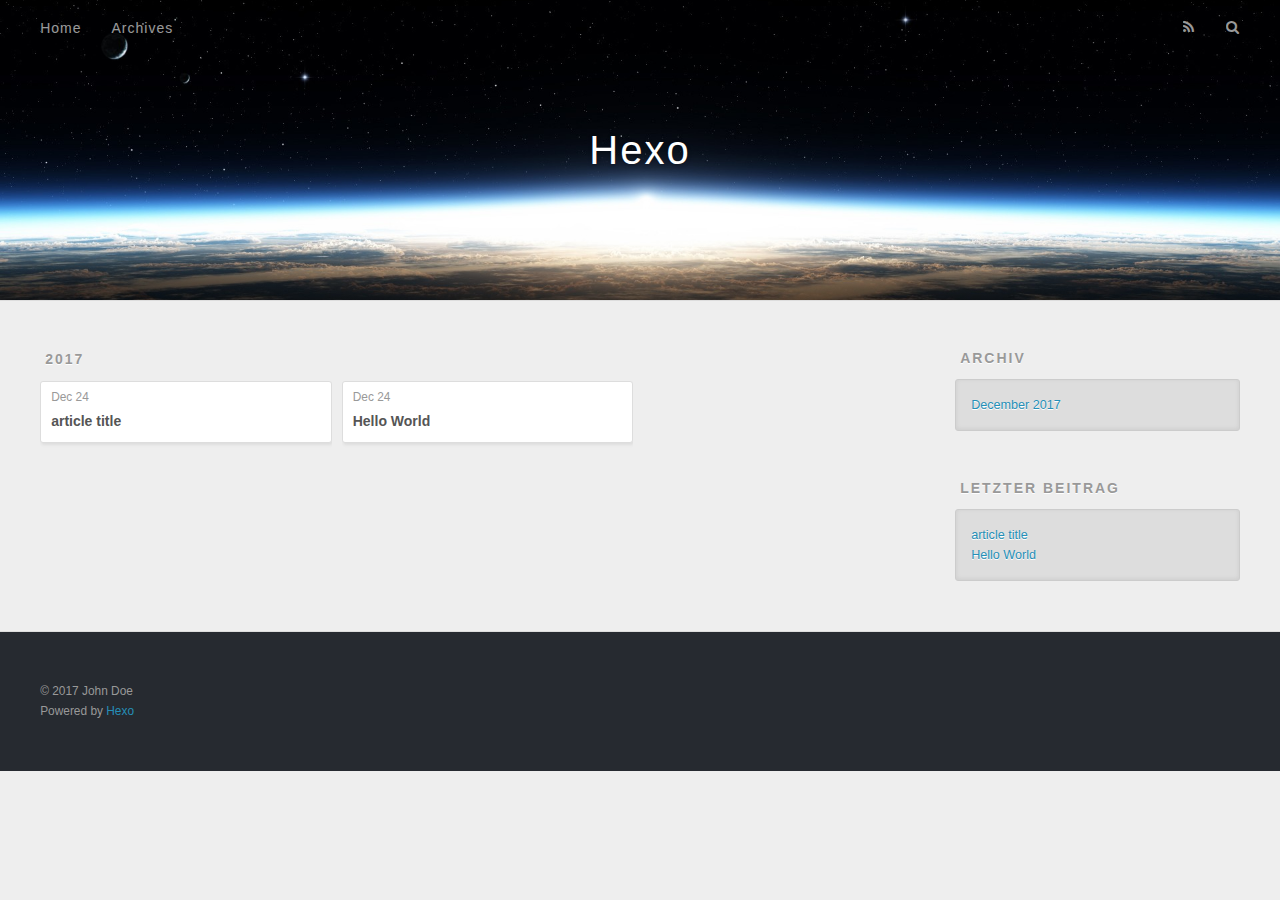
==== archives/index.html @ ace6b16b "Site updated: 2017-12-24 20:33:58" ====
<!DOCTYPE html>
<html>
<head>
  <meta charset="utf-8">
  

  
  <title>Archiv | Hexo</title>
  <meta name="viewport" content="width=device-width, initial-scale=1, maximum-scale=1">
  <meta property="og:type" content="website">
<meta property="og:title" content="Hexo">
<meta property="og:url" content="http://yoursite.com/archives/index.html">
<meta property="og:site_name" content="Hexo">
<meta name="twitter:card" content="summary">
<meta name="twitter:title" content="Hexo">
  
    <link rel="alternate" href="/atom.xml" title="Hexo" type="application/atom+xml">
  
  
    <link rel="icon" href="/favicon.png">
  
  
    <link href="//fonts.googleapis.com/css?family=Source+Code+Pro" rel="stylesheet" type="text/css">
  
  <link rel="stylesheet" href="/css/style.css">
</head>

<body>
  <div id="container">
    <div id="wrap">
      <header id="header">
  <div id="banner"></div>
  <div id="header-outer" class="outer">
    <div id="header-title" class="inner">
      <h1 id="logo-wrap">
        <a href="/" id="logo">Hexo</a>
      </h1>
      
    </div>
    <div id="header-inner" class="inner">
      <nav id="main-nav">
        <a id="main-nav-toggle" class="nav-icon"></a>
        
          <a class="main-nav-link" href="/">Home</a>
        
          <a class="main-nav-link" href="/archives">Archives</a>
        
      </nav>
      <nav id="sub-nav">
        
          <a id="nav-rss-link" class="nav-icon" href="/atom.xml" title="RSS Feed"></a>
        
        <a id="nav-search-btn" class="nav-icon" title="Suche"></a>
      </nav>
      <div id="search-form-wrap">
        <form action="//google.com/search" method="get" accept-charset="UTF-8" class="search-form"><input type="search" name="q" class="search-form-input" placeholder="Search"><button type="submit" class="search-form-submit">&#xF002;</button><input type="hidden" name="sitesearch" value="http://yoursite.com"></form>
      </div>
    </div>
  </div>
</header>
      <div class="outer">
        <section id="main">
  
  
    
    
      
      
      <section class="archives-wrap">
        <div class="archive-year-wrap">
          <a href="/archives/2017" class="archive-year">2017</a>
        </div>
        <div class="archives">
    
    <article class="archive-article archive-type-post">
  <div class="archive-article-inner">
    <header class="archive-article-header">
      <a href="/2017/12/24/article-title/" class="archive-article-date">
  <time datetime="2017-12-24T12:26:38.000Z" itemprop="datePublished">Dec 24</time>
</a>
      
  
    <h1 itemprop="name">
      <a class="archive-article-title" href="/2017/12/24/article-title/">article title</a>
    </h1>
  

    </header>
  </div>
</article>
  
    
    
    <article class="archive-article archive-type-post">
  <div class="archive-article-inner">
    <header class="archive-article-header">
      <a href="/2017/12/24/hello-world/" class="archive-article-date">
  <time datetime="2017-12-24T09:17:23.925Z" itemprop="datePublished">Dec 24</time>
</a>
      
  
    <h1 itemprop="name">
      <a class="archive-article-title" href="/2017/12/24/hello-world/">Hello World</a>
    </h1>
  

    </header>
  </div>
</article>
  
  
    </div></section>
  


</section>
        
          <aside id="sidebar">
  
    

  
    

  
    
  
    
  <div class="widget-wrap">
    <h3 class="widget-title">Archiv</h3>
    <div class="widget">
      <ul class="archive-list"><li class="archive-list-item"><a class="archive-list-link" href="/archives/2017/12/">December 2017</a></li></ul>
    </div>
  </div>


  
    
  <div class="widget-wrap">
    <h3 class="widget-title">letzter Beitrag</h3>
    <div class="widget">
      <ul>
        
          <li>
            <a href="/2017/12/24/article-title/">article title</a>
          </li>
        
          <li>
            <a href="/2017/12/24/hello-world/">Hello World</a>
          </li>
        
      </ul>
    </div>
  </div>

  
</aside>
        
      </div>
      <footer id="footer">
  
  <div class="outer">
    <div id="footer-info" class="inner">
      &copy; 2017 John Doe<br>
      Powered by <a href="http://hexo.io/" target="_blank">Hexo</a>
    </div>
  </div>
</footer>
    </div>
    <nav id="mobile-nav">
  
    <a href="/" class="mobile-nav-link">Home</a>
  
    <a href="/archives" class="mobile-nav-link">Archives</a>
  
</nav>
    

<script src="//ajax.googleapis.com/ajax/libs/jquery/2.0.3/jquery.min.js"></script>


  <link rel="stylesheet" href="/fancybox/jquery.fancybox.css">
  <script src="/fancybox/jquery.fancybox.pack.js"></script>


<script src="/js/script.js"></script>



  </div>
</body>
</html>
---- css/style.css ----
body {
  width: 100%;
}
body:before,
body:after {
  content: "";
  display: table;
}
body:after {
  clear: both;
}
html,
body,
div,
span,
applet,
object,
iframe,
h1,
h2,
h3,
h4,
h5,
h6,
p,
blockquote,
pre,
a,
abbr,
acronym,
address,
big,
cite,
code,
del,
dfn,
em,
img,
ins,
kbd,
q,
s,
samp,
small,
strike,
strong,
sub,
sup,
tt,
var,
dl,
dt,
dd,
ol,
ul,
li,
fieldset,
form,
label,
legend,
table,
caption,
tbody,
tfoot,
thead,
tr,
th,
td {
  margin: 0;
  padding: 0;
  border: 0;
  outline: 0;
  font-weight: inherit;
  font-style: inherit;
  font-family: inherit;
  font-size: 100%;
  vertical-align: baseline;
}
body {
  line-height: 1;
  color: #000;
  background: #fff;
}
ol,
ul {
  list-style: none;
}
table {
  border-collapse: separate;
  border-spacing: 0;
  vertical-align: middle;
}
caption,
th,
td {
  text-align: left;
  font-weight: normal;
  vertical-align: middle;
}
a img {
  border: none;
}
input,
button {
  margin: 0;
  padding: 0;
}
input::-moz-focus-inner,
button::-moz-focus-inner {
  border: 0;
  padding: 0;
}
@font-face {
  font-family: FontAwesome;
  font-style: normal;
  font-weight: normal;
  src: url("fonts/fontawesome-webfont.eot?v=#4.0.3");
  src: url("fonts/fontawesome-webfont.eot?#iefix&v=#4.0.3") format("embedded-opentype"), url("fonts/fontawesome-webfont.woff?v=#4.0.3") format("woff"), url("fonts/fontawesome-webfont.ttf?v=#4.0.3") format("truetype"), url("fonts/fontawesome-webfont.svg#fontawesomeregular?v=#4.0.3") format("svg");
}
html,
body,
#container {
  height: 100%;
}
body {
  background: #eee;
  font: 14px -apple-system, BlinkMacSystemFont, "Segoe UI", "Roboto", "Oxygen", "Ubuntu", "Cantarell", "Fira Sans", "Droid Sans", "Helvetica Neue", sans-serif;
  -webkit-text-size-adjust: 100%;
}
.outer {
  max-width: 1220px;
  margin: 0 auto;
  padding: 0 20px;
}
.outer:before,
.outer:after {
  content: "";
  display: table;
}
.outer:after {
  clear: both;
}
.inner {
  display: inline;
  float: left;
  width: 98.33333333333333%;
  margin: 0 0.833333333333333%;
}
.left,
.alignleft {
  float: left;
}
.right,
.alignright {
  float: right;
}
.clear {
  clear: both;
}
#container {
  position: relative;
}
.mobile-nav-on {
  overflow: hidden;
}
#wrap {
  height: 100%;
  width: 100%;
  position: absolute;
  top: 0;
  left: 0;
  -webkit-transition: 0.2s ease-out;
  -moz-transition: 0.2s ease-out;
  -ms-transition: 0.2s ease-out;
  transition: 0.2s ease-out;
  z-index: 1;
  background: #eee;
}
.mobile-nav-on #wrap {
  left: 280px;
}
@media screen and (min-width: 768px) {
  #main {
    display: inline;
    float: left;
    width: 73.33333333333333%;
    margin: 0 0.833333333333333%;
  }
}
.article-date,
.article-category-link,
.archive-year,
.widget-title {
  text-decoration: none;
  text-transform: uppercase;
  letter-spacing: 2px;
  color: #999;
  margin-bottom: 1em;
  margin-left: 5px;
  line-height: 1em;
  text-shadow: 0 1px #fff;
  font-weight: bold;
}
.article-inner,
.archive-article-inner {
  background: #fff;
  -webkit-box-shadow: 1px 2px 3px #ddd;
  box-shadow: 1px 2px 3px #ddd;
  border: 1px solid #ddd;
  border-radius: 3px;
}
.article-entry h1,
.widget h1 {
  font-size: 2em;
}
.article-entry h2,
.widget h2 {
  font-size: 1.5em;
}
.article-entry h3,
.widget h3 {
  font-size: 1.3em;
}
.article-entry h4,
.widget h4 {
  font-size: 1.2em;
}
.article-entry h5,
.widget h5 {
  font-size: 1em;
}
.article-entry h6,
.widget h6 {
  font-size: 1em;
  color: #999;
}
.article-entry hr,
.widget hr {
  border: 1px dashed #ddd;
}
.article-entry strong,
.widget strong {
  font-weight: bold;
}
.article-entry em,
.widget em,
.article-entry cite,
.widget cite {
  font-style: italic;
}
.article-entry sup,
.widget sup,
.article-entry sub,
.widget sub {
  font-size: 0.75em;
  line-height: 0;
  position: relative;
  vertical-align: baseline;
}
.article-entry sup,
.widget sup {
  top: -0.5em;
}
.article-entry sub,
.widget sub {
  bottom: -0.2em;
}
.article-entry small,
.widget small {
  font-size: 0.85em;
}
.article-entry acronym,
.widget acronym,
.article-entry abbr,
.widget abbr {
  border-bottom: 1px dotted;
}
.article-entry ul,
.widget ul,
.article-entry ol,
.widget ol,
.article-entry dl,
.widget dl {
  margin: 0 20px;
  line-height: 1.6em;
}
.article-entry ul ul,
.widget ul ul,
.article-entry ol ul,
.widget ol ul,
.article-entry ul ol,
.widget ul ol,
.article-entry ol ol,
.widget ol ol {
  margin-top: 0;
  margin-bottom: 0;
}
.article-entry ul,
.widget ul {
  list-style: disc;
}
.article-entry ol,
.widget ol {
  list-style: decimal;
}
.article-entry dt,
.widget dt {
  font-weight: bold;
}
#header {
  height: 300px;
  position: relative;
  border-bottom: 1px solid #ddd;
}
#header:before,
#header:after {
  content: "";
  position: absolute;
  left: 0;
  right: 0;
  height: 40px;
}
#header:before {
  top: 0;
  background: -webkit-linear-gradient(rgba(0,0,0,0.2), transparent);
  background: -moz-linear-gradient(rgba(0,0,0,0.2), transparent);
  background: -ms-linear-gradient(rgba(0,0,0,0.2), transparent);
  background: linear-gradient(rgba(0,0,0,0.2), transparent);
}
#header:after {
  bottom: 0;
  background: -webkit-linear-gradient(transparent, rgba(0,0,0,0.2));
  background: -moz-linear-gradient(transparent, rgba(0,0,0,0.2));
  background: -ms-linear-gradient(transparent, rgba(0,0,0,0.2));
  background: linear-gradient(transparent, rgba(0,0,0,0.2));
}
#header-outer {
  height: 100%;
  position: relative;
}
#header-inner {
  position: relative;
  overflow: hidden;
}
#banner {
  position: absolute;
  top: 0;
  left: 0;
  width: 100%;
  height: 100%;
  background: url("images/banner.jpg") center #000;
  -webkit-background-size: cover;
  -moz-background-size: cover;
  background-size: cover;
  z-index: -1;
}
#header-title {
  text-align: center;
  height: 40px;
  position: absolute;
  top: 50%;
  left: 0;
  margin-top: -20px;
}
#logo,
#subtitle {
  text-decoration: none;
  color: #fff;
  font-weight: 300;
  text-shadow: 0 1px 4px rgba(0,0,0,0.3);
}
#logo {
  font-size: 40px;
  line-height: 40px;
  letter-spacing: 2px;
}
#subtitle {
  font-size: 16px;
  line-height: 16px;
  letter-spacing: 1px;
}
#subtitle-wrap {
  margin-top: 16px;
}
#main-nav {
  float: left;
  margin-left: -15px;
}
.nav-icon,
.main-nav-link {
  float: left;
  color: #fff;
  opacity: 0.6;
  text-decoration: none;
  text-shadow: 0 1px rgba(0,0,0,0.2);
  -webkit-transition: opacity 0.2s;
  -moz-transition: opacity 0.2s;
  -ms-transition: opacity 0.2s;
  transition: opacity 0.2s;
  display: block;
  padding: 20px 15px;
}
.nav-icon:hover,
.main-nav-link:hover {
  opacity: 1;
}
.nav-icon {
  font-family: FontAwesome;
  text-align: center;
  font-size: 14px;
  width: 14px;
  height: 14px;
  padding: 20px 15px;
  position: relative;
  cursor: pointer;
}
.main-nav-link {
  font-weight: 300;
  letter-spacing: 1px;
}
@media screen and (max-width: 479px) {
  .main-nav-link {
    display: none;
  }
}
#main-nav-toggle {
  display: none;
}
#main-nav-toggle:before {
  content: "\f0c9";
}
@media screen and (max-width: 479px) {
  #main-nav-toggle {
    display: block;
  }
}
#sub-nav {
  float: right;
  margin-right: -15px;
}
#nav-rss-link:before {
  content: "\f09e";
}
#nav-search-btn:before {
  content: "\f002";
}
#search-form-wrap {
  position: absolute;
  top: 15px;
  width: 150px;
  height: 30px;
  right: -150px;
  opacity: 0;
  -webkit-transition: 0.2s ease-out;
  -moz-transition: 0.2s ease-out;
  -ms-transition: 0.2s ease-out;
  transition: 0.2s ease-out;
}
#search-form-wrap.on {
  opacity: 1;
  right: 0;
}
@media screen and (max-width: 479px) {
  #search-form-wrap {
    width: 100%;
    right: -100%;
  }
}
.search-form {
  position: absolute;
  top: 0;
  left: 0;
  right: 0;
  background: #fff;
  padding: 5px 15px;
  border-radius: 15px;
  -webkit-box-shadow: 0 0 10px rgba(0,0,0,0.3);
  box-shadow: 0 0 10px rgba(0,0,0,0.3);
}
.search-form-input {
  border: none;
  background: none;
  color: #555;
  width: 100%;
  font: 13px -apple-system, BlinkMacSystemFont, "Segoe UI", "Roboto", "Oxygen", "Ubuntu", "Cantarell", "Fira Sans", "Droid Sans", "Helvetica Neue", sans-serif;
  outline: none;
}
.search-form-input::-webkit-search-results-decoration,
.search-form-input::-webkit-search-cancel-button {
  -webkit-appearance: none;
}
.search-form-submit {
  position: absolute;
  top: 50%;
  right: 10px;
  margin-top: -7px;
  font: 13px FontAwesome;
  border: none;
  background: none;
  color: #bbb;
  cursor: pointer;
}
.search-form-submit:hover,
.search-form-submit:focus {
  color: #777;
}
.article {
  margin: 50px 0;
}
.article-inner {
  overflow: hidden;
}
.article-meta:before,
.article-meta:after {
  content: "";
  display: table;
}
.article-meta:after {
  clear: both;
}
.article-date {
  float: left;
}
.article-category {
  float: left;
  line-height: 1em;
  color: #ccc;
  text-shadow: 0 1px #fff;
  margin-left: 8px;
}
.article-category:before {
  content: "\2022";
}
.article-category-link {
  margin: 0 12px 1em;
}
.article-header {
  padding: 20px 20px 0;
}
.article-title {
  text-decoration: none;
  font-size: 2em;
  font-weight: bold;
  color: #555;
  line-height: 1.1em;
  -webkit-transition: color 0.2s;
  -moz-transition: color 0.2s;
  -ms-transition: color 0.2s;
  transition: color 0.2s;
}
a.article-title:hover {
  color: #258fb8;
}
.article-entry {
  color: #555;
  padding: 0 20px;
}
.article-entry:before,
.article-entry:after {
  content: "";
  display: table;
}
.article-entry:after {
  clear: both;
}
.article-entry p,
.article-entry table {
  line-height: 1.6em;
  margin: 1.6em 0;
}
.article-entry h1,
.article-entry h2,
.article-entry h3,
.article-entry h4,
.article-entry h5,
.article-entry h6 {
  font-weight: bold;
}
.article-entry h1,
.article-entry h2,
.article-entry h3,
.article-entry h4,
.article-entry h5,
.article-entry h6 {
  line-height: 1.1em;
  margin: 1.1em 0;
}
.article-entry a {
  color: #258fb8;
  text-decoration: none;
}
.article-entry a:hover {
  text-decoration: underline;
}
.article-entry ul,
.article-entry ol,
.article-entry dl {
  margin-top: 1.6em;
  margin-bottom: 1.6em;
}
.article-entry img,
.article-entry video {
  max-width: 100%;
  height: auto;
  display: block;
  margin: auto;
}
.article-entry iframe {
  border: none;
}
.article-entry table {
  width: 100%;
  border-collapse: collapse;
  border-spacing: 0;
}
.article-entry th {
  font-weight: bold;
  border-bottom: 3px solid #ddd;
  padding-bottom: 0.5em;
}
.article-entry td {
  border-bottom: 1px solid #ddd;
  padding: 10px 0;
}
.article-entry blockquote {
  font-family: Georgia, "Times New Roman", serif;
  font-size: 1.4em;
  margin: 1.6em 20px;
  text-align: center;
}
.article-entry blockquote footer {
  font-size: 14px;
  margin: 1.6em 0;
  font-family: -apple-system, BlinkMacSystemFont, "Segoe UI", "Roboto", "Oxygen", "Ubuntu", "Cantarell", "Fira Sans", "Droid Sans", "Helvetica Neue", sans-serif;
}
.article-entry blockquote footer cite:before {
  content: "—";
  padding: 0 0.5em;
}
.article-entry .pullquote {
  text-align: left;
  width: 45%;
  margin: 0;
}
.article-entry .pullquote.left {
  margin-left: 0.5em;
  margin-right: 1em;
}
.article-entry .pullquote.right {
  margin-right: 0.5em;
  margin-left: 1em;
}
.article-entry .caption {
  color: #999;
  display: block;
  font-size: 0.9em;
  margin-top: 0.5em;
  position: relative;
  text-align: center;
}
.article-entry .video-container {
  position: relative;
  padding-top: 56.25%;
  height: 0;
  overflow: hidden;
}
.article-entry .video-container iframe,
.article-entry .video-container object,
.article-entry .video-container embed {
  position: absolute;
  top: 0;
  left: 0;
  width: 100%;
  height: 100%;
  margin-top: 0;
}
.article-more-link a {
  display: inline-block;
  line-height: 1em;
  padding: 6px 15px;
  border-radius: 15px;
  background: #eee;
  color: #999;
  text-shadow: 0 1px #fff;
  text-decoration: none;
}
.article-more-link a:hover {
  background: #258fb8;
  color: #fff;
  text-decoration: none;
  text-shadow: 0 1px #1e7293;
}
.article-footer {
  font-size: 0.85em;
  line-height: 1.6em;
  border-top: 1px solid #ddd;
  padding-top: 1.6em;
  margin: 0 20px 20px;
}
.article-footer:before,
.article-footer:after {
  content: "";
  display: table;
}
.article-footer:after {
  clear: both;
}
.article-footer a {
  color: #999;
  text-decoration: none;
}
.article-footer a:hover {
  color: #555;
}
.article-tag-list-item {
  float: left;
  margin-right: 10px;
}
.article-tag-list-link:before {
  content: "#";
}
.article-comment-link {
  float: right;
}
.article-comment-link:before {
  content: "\f075";
  font-family: FontAwesome;
  padding-right: 8px;
}
.article-share-link {
  cursor: pointer;
  float: right;
  margin-left: 20px;
}
.article-share-link:before {
  content: "\f064";
  font-family: FontAwesome;
  padding-right: 6px;
}
#article-nav {
  position: relative;
}
#article-nav:before,
#article-nav:after {
  content: "";
  display: table;
}
#article-nav:after {
  clear: both;
}
@media screen and (min-width: 768px) {
  #article-nav {
    margin: 50px 0;
  }
  #article-nav:before {
    width: 8px;
    height: 8px;
    position: absolute;
    top: 50%;
    left: 50%;
    margin-top: -4px;
    margin-left: -4px;
    content: "";
    border-radius: 50%;
    background: #ddd;
    -webkit-box-shadow: 0 1px 2px #fff;
    box-shadow: 0 1px 2px #fff;
  }
}
.article-nav-link-wrap {
  text-decoration: none;
  text-shadow: 0 1px #fff;
  color: #999;
  -webkit-box-sizing: border-box;
  -moz-box-sizing: border-box;
  box-sizing: border-box;
  margin-top: 50px;
  text-align: center;
  display: block;
}
.article-nav-link-wrap:hover {
  color: #555;
}
@media screen and (min-width: 768px) {
  .article-nav-link-wrap {
    width: 50%;
    margin-top: 0;
  }
}
@media screen and (min-width: 768px) {
  #article-nav-newer {
    float: left;
    text-align: right;
    padding-right: 20px;
  }
}
@media screen and (min-width: 768px) {
  #article-nav-older {
    float: right;
    text-align: left;
    padding-left: 20px;
  }
}
.article-nav-caption {
  text-transform: uppercase;
  letter-spacing: 2px;
  color: #ddd;
  line-height: 1em;
  font-weight: bold;
}
#article-nav-newer .article-nav-caption {
  margin-right: -2px;
}
.article-nav-title {
  font-size: 0.85em;
  line-height: 1.6em;
  margin-top: 0.5em;
}
.article-share-box {
  position: absolute;
  display: none;
  background: #fff;
  -webkit-box-shadow: 1px 2px 10px rgba(0,0,0,0.2);
  box-shadow: 1px 2px 10px rgba(0,0,0,0.2);
  border-radius: 3px;
  margin-left: -145px;
  overflow: hidden;
  z-index: 1;
}
.article-share-box.on {
  display: block;
}
.article-share-input {
  width: 100%;
  background: none;
  -webkit-box-sizing: border-box;
  -moz-box-sizing: border-box;
  box-sizing: border-box;
  font: 14px -apple-system, BlinkMacSystemFont, "Segoe UI", "Roboto", "Oxygen", "Ubuntu", "Cantarell", "Fira Sans", "Droid Sans", "Helvetica Neue", sans-serif;
  padding: 0 15px;
  color: #555;
  outline: none;
  border: 1px solid #ddd;
  border-radius: 3px 3px 0 0;
  height: 36px;
  line-height: 36px;
}
.article-share-links {
  background: #eee;
}
.article-share-links:before,
.article-share-links:after {
  content: "";
  display: table;
}
.article-share-links:after {
  clear: both;
}
.article-share-twitter,
.article-share-facebook,
.article-share-pinterest,
.article-share-google {
  width: 50px;
  height: 36px;
  display: block;
  float: left;
  position: relative;
  color: #999;
  text-shadow: 0 1px #fff;
}
.article-share-twitter:before,
.article-share-facebook:before,
.article-share-pinterest:before,
.article-share-google:before {
  font-size: 20px;
  font-family: FontAwesome;
  width: 20px;
  height: 20px;
  position: absolute;
  top: 50%;
  left: 50%;
  margin-top: -10px;
  margin-left: -10px;
  text-align: center;
}
.article-share-twitter:hover,
.article-share-facebook:hover,
.article-share-pinterest:hover,
.article-share-google:hover {
  color: #fff;
}
.article-share-twitter:before {
  content: "\f099";
}
.article-share-twitter:hover {
  background: #00aced;
  text-shadow: 0 1px #008abe;
}
.article-share-facebook:before {
  content: "\f09a";
}
.article-share-facebook:hover {
  background: #3b5998;
  text-shadow: 0 1px #2f477a;
}
.article-share-pinterest:before {
  content: "\f0d2";
}
.article-share-pinterest:hover {
  background: #cb2027;
  text-shadow: 0 1px #a21a1f;
}
.article-share-google:before {
  content: "\f0d5";
}
.article-share-google:hover {
  background: #dd4b39;
  text-shadow: 0 1px #be3221;
}
.article-gallery {
  background: #000;
  position: relative;
}
.article-gallery-photos {
  position: relative;
  overflow: hidden;
}
.article-gallery-img {
  display: none;
  max-width: 100%;
}
.article-gallery-img:first-child {
  display: block;
}
.article-gallery-img.loaded {
  position: absolute;
  display: block;
}
.article-gallery-img img {
  display: block;
  max-width: 100%;
  margin: 0 auto;
}
#comments {
  background: #fff;
  -webkit-box-shadow: 1px 2px 3px #ddd;
  box-shadow: 1px 2px 3px #ddd;
  padding: 20px;
  border: 1px solid #ddd;
  border-radius: 3px;
  margin: 50px 0;
}
#comments a {
  color: #258fb8;
}
.archives-wrap {
  margin: 50px 0;
}
.archives:before,
.archives:after {
  content: "";
  display: table;
}
.archives:after {
  clear: both;
}
.archive-year-wrap {
  margin-bottom: 1em;
}
.archives {
  -webkit-column-gap: 10px;
  -moz-column-gap: 10px;
  column-gap: 10px;
}
@media screen and (min-width: 480px) and (max-width: 767px) {
  .archives {
    -webkit-column-count: 2;
    -moz-column-count: 2;
    column-count: 2;
  }
}
@media screen and (min-width: 768px) {
  .archives {
    -webkit-column-count: 3;
    -moz-column-count: 3;
    column-count: 3;
  }
}
.archive-article {
  -webkit-column-break-inside: avoid;
  page-break-inside: avoid;
  overflow: hidden;
  break-inside: avoid-column;
}
.archive-article-inner {
  padding: 10px;
  margin-bottom: 15px;
}
.archive-article-title {
  text-decoration: none;
  font-weight: bold;
  color: #555;
  -webkit-transition: color 0.2s;
  -moz-transition: color 0.2s;
  -ms-transition: color 0.2s;
  transition: color 0.2s;
  line-height: 1.6em;
}
.archive-article-title:hover {
  color: #258fb8;
}
.archive-article-footer {
  margin-top: 1em;
}
.archive-article-date {
  color: #999;
  text-decoration: none;
  font-size: 0.85em;
  line-height: 1em;
  margin-bottom: 0.5em;
  display: block;
}
#page-nav {
  margin: 50px auto;
  background: #fff;
  -webkit-box-shadow: 1px 2px 3px #ddd;
  box-shadow: 1px 2px 3px #ddd;
  border: 1px solid #ddd;
  border-radius: 3px;
  text-align: center;
  color: #999;
  overflow: hidden;
}
#page-nav:before,
#page-nav:after {
  content: "";
  display: table;
}
#page-nav:after {
  clear: both;
}
#page-nav a,
#page-nav span {
  padding: 10px 20px;
  line-height: 1;
  height: 2ex;
}
#page-nav a {
  color: #999;
  text-decoration: none;
}
#page-nav a:hover {
  background: #999;
  color: #fff;
}
#page-nav .prev {
  float: left;
}
#page-nav .next {
  float: right;
}
#page-nav .page-number {
  display: inline-block;
}
@media screen and (max-width: 479px) {
  #page-nav .page-number {
    display: none;
  }
}
#page-nav .current {
  color: #555;
  font-weight: bold;
}
#page-nav .space {
  color: #ddd;
}
#footer {
  background: #262a30;
  padding: 50px 0;
  border-top: 1px solid #ddd;
  color: #999;
}
#footer a {
  color: #258fb8;
  text-decoration: none;
}
#footer a:hover {
  text-decoration: underline;
}
#footer-info {
  line-height: 1.6em;
  font-size: 0.85em;
}
.article-entry pre,
.article-entry .highlight {
  background: #2d2d2d;
  margin: 0 -20px;
  padding: 15px 20px;
  border-style: solid;
  border-color: #ddd;
  border-width: 1px 0;
  overflow: auto;
  color: #ccc;
  line-height: 22.400000000000002px;
}
.article-entry .highlight .gutter pre,
.article-entry .gist .gist-file .gist-data .line-numbers {
  color: #666;
  font-size: 0.85em;
}
.article-entry pre,
.article-entry code {
  font-family: "Source Code Pro", Consolas, Monaco, Menlo, Consolas, monospace;
}
.article-entry code {
  background: #eee;
  text-shadow: 0 1px #fff;
  padding: 0 0.3em;
}
.article-entry pre code {
  background: none;
  text-shadow: none;
  padding: 0;
}
.article-entry .highlight pre {
  border: none;
  margin: 0;
  padding: 0;
}
.article-entry .highlight table {
  margin: 0;
  width: auto;
}
.article-entry .highlight td {
  border: none;
  padding: 0;
}
.article-entry .highlight figcaption {
  font-size: 0.85em;
  color: #999;
  line-height: 1em;
  margin-bottom: 1em;
}
.article-entry .highlight figcaption:before,
.article-entry .highlight figcaption:after {
  content: "";
  display: table;
}
.article-entry .highlight figcaption:after {
  clear: both;
}
.article-entry .highlight figcaption a {
  float: right;
}
.article-entry .highlight .gutter pre {
  text-align: right;
  padding-right: 20px;
}
.article-entry .highlight .line {
  height: 22.400000000000002px;
}
.article-entry .highlight .line.marked {
  background: #515151;
}
.article-entry .gist {
  margin: 0 -20px;
  border-style: solid;
  border-color: #ddd;
  border-width: 1px 0;
  background: #2d2d2d;
  padding: 15px 20px 15px 0;
}
.article-entry .gist .gist-file {
  border: none;
  font-family: "Source Code Pro", Consolas, Monaco, Menlo, Consolas, monospace;
  margin: 0;
}
.article-entry .gist .gist-file .gist-data {
  background: none;
  border: none;
}
.article-entry .gist .gist-file .gist-data .line-numbers {
  background: none;
  border: none;
  padding: 0 20px 0 0;
}
.article-entry .gist .gist-file .gist-data .line-data {
  padding: 0 !important;
}
.article-entry .gist .gist-file .highlight {
  margin: 0;
  padding: 0;
  border: none;
}
.article-entry .gist .gist-file .gist-meta {
  background: #2d2d2d;
  color: #999;
  font: 0.85em -apple-system, BlinkMacSystemFont, "Segoe UI", "Roboto", "Oxygen", "Ubuntu", "Cantarell", "Fira Sans", "Droid Sans", "Helvetica Neue", sans-serif;
  text-shadow: 0 0;
  padding: 0;
  margin-top: 1em;
  margin-left: 20px;
}
.article-entry .gist .gist-file .gist-meta a {
  color: #258fb8;
  font-weight: normal;
}
.article-entry .gist .gist-file .gist-meta a:hover {
  text-decoration: underline;
}
pre .comment,
pre .title {
  color: #999;
}
pre .variable,
pre .attribute,
pre .tag,
pre .regexp,
pre .ruby .constant,
pre .xml .tag .title,
pre .xml .pi,
pre .xml .doctype,
pre .html .doctype,
pre .css .id,
pre .css .class,
pre .css .pseudo {
  color: #f2777a;
}
pre .number,
pre .preprocessor,
pre .built_in,
pre .literal,
pre .params,
pre .constant {
  color: #f99157;
}
pre .class,
pre .ruby .class .title,
pre .css .rules .attribute {
  color: #9c9;
}
pre .string,
pre .value,
pre .inheritance,
pre .header,
pre .ruby .symbol,
pre .xml .cdata {
  color: #9c9;
}
pre .css .hexcolor {
  color: #6cc;
}
pre .function,
pre .python .decorator,
pre .python .title,
pre .ruby .function .title,
pre .ruby .title .keyword,
pre .perl .sub,
pre .javascript .title,
pre .coffeescript .title {
  color: #69c;
}
pre .keyword,
pre .javascript .function {
  color: #c9c;
}
@media screen and (max-width: 479px) {
  #mobile-nav {
    position: absolute;
    top: 0;
    left: 0;
    width: 280px;
    height: 100%;
    background: #191919;
    border-right: 1px solid #fff;
  }
}
@media screen and (max-width: 479px) {
  .mobile-nav-link {
    display: block;
    color: #999;
    text-decoration: none;
    padding: 15px 20px;
    font-weight: bold;
  }
  .mobile-nav-link:hover {
    color: #fff;
  }
}
@media screen and (min-width: 768px) {
  #sidebar {
    display: inline;
    float: left;
    width: 23.333333333333332%;
    margin: 0 0.833333333333333%;
  }
}
.widget-wrap {
  margin: 50px 0;
}
.widget {
  color: #777;
  text-shadow: 0 1px #fff;
  background: #ddd;
  -webkit-box-shadow: 0 -1px 4px #ccc inset;
  box-shadow: 0 -1px 4px #ccc inset;
  border: 1px solid #ccc;
  padding: 15px;
  border-radius: 3px;
}
.widget a {
  color: #258fb8;
  text-decoration: none;
}
.widget a:hover {
  text-decoration: underline;
}
.widget ul ul,
.widget ol ul,
.widget dl ul,
.widget ul ol,
.widget ol ol,
.widget dl ol,
.widget ul dl,
.widget ol dl,
.widget dl dl {
  margin-left: 15px;
  list-style: disc;
}
.widget {
  line-height: 1.6em;
  word-wrap: break-word;
  font-size: 0.9em;
}
.widget ul,
.widget ol {
  list-style: none;
  margin: 0;
}
.widget ul ul,
.widget ol ul,
.widget ul ol,
.widget ol ol {
  margin: 0 20px;
}
.widget ul ul,
.widget ol ul {
  list-style: disc;
}
.widget ul ol,
.widget ol ol {
  list-style: decimal;
}
.category-list-count,
.tag-list-count,
.archive-list-count {
  padding-left: 5px;
  color: #999;
  font-size: 0.85em;
}
.category-list-count:before,
.tag-list-count:before,
.archive-list-count:before {
  content: "(";
}
.category-list-count:after,
.tag-list-count:after,
.archive-list-count:after {
  content: ")";
}
.tagcloud a {
  margin-right: 5px;
  display: inline-block;
}
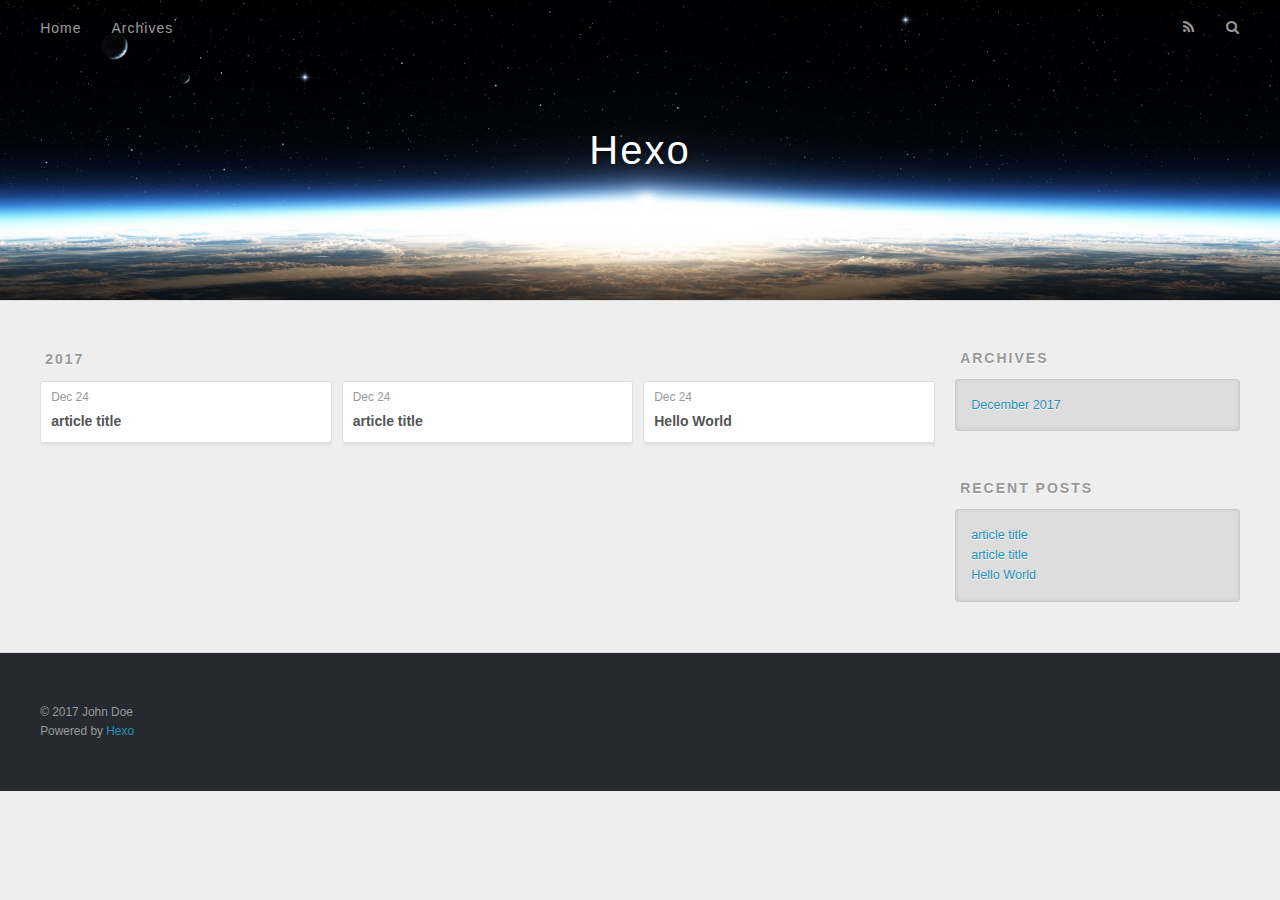
==== commit e14974f1: "Site updated: 2017-12-24 20:37:25" ====
--- a/archives/index.html
+++ b/archives/index.html
@@ -5,7 +5,7 @@
   
 
   
-  <title>Archiv | Hexo</title>
+  <title>Archives | Hexo</title>
   <meta name="viewport" content="width=device-width, initial-scale=1, maximum-scale=1">
   <meta property="og:type" content="website">
 <meta property="og:title" content="Hexo">
@@ -50,7 +50,7 @@
         
           <a id="nav-rss-link" class="nav-icon" href="/atom.xml" title="RSS Feed"></a>
         
-        <a id="nav-search-btn" class="nav-icon" title="Suche"></a>
+        <a id="nav-search-btn" class="nav-icon" title="Search"></a>
       </nav>
       <div id="search-form-wrap">
         <form action="//google.com/search" method="get" accept-charset="UTF-8" class="search-form"><input type="search" name="q" class="search-form-input" placeholder="Search"><button type="submit" class="search-form-submit">&#xF002;</button><input type="hidden" name="sitesearch" value="http://yoursite.com"></form>
@@ -71,6 +71,25 @@
           <a href="/archives/2017" class="archive-year">2017</a>
         </div>
         <div class="archives">
+    
+    <article class="archive-article archive-type-post">
+  <div class="archive-article-inner">
+    <header class="archive-article-header">
+      <a href="/2017/12/24/article-title-1/" class="archive-article-date">
+  <time datetime="2017-12-24T12:37:04.000Z" itemprop="datePublished">Dec 24</time>
+</a>
+      
+  
+    <h1 itemprop="name">
+      <a class="archive-article-title" href="/2017/12/24/article-title-1/">article title</a>
+    </h1>
+  
+
+    </header>
+  </div>
+</article>
+  
+    
     
     <article class="archive-article archive-type-post">
   <div class="archive-article-inner">
@@ -127,7 +146,7 @@
   
     
   <div class="widget-wrap">
-    <h3 class="widget-title">Archiv</h3>
+    <h3 class="widget-title">Archives</h3>
     <div class="widget">
       <ul class="archive-list"><li class="archive-list-item"><a class="archive-list-link" href="/archives/2017/12/">December 2017</a></li></ul>
     </div>
@@ -137,9 +156,13 @@
   
     
   <div class="widget-wrap">
-    <h3 class="widget-title">letzter Beitrag</h3>
+    <h3 class="widget-title">Recent Posts</h3>
     <div class="widget">
       <ul>
+        
+          <li>
+            <a href="/2017/12/24/article-title-1/">article title</a>
+          </li>
         
           <li>
             <a href="/2017/12/24/article-title/">article title</a>
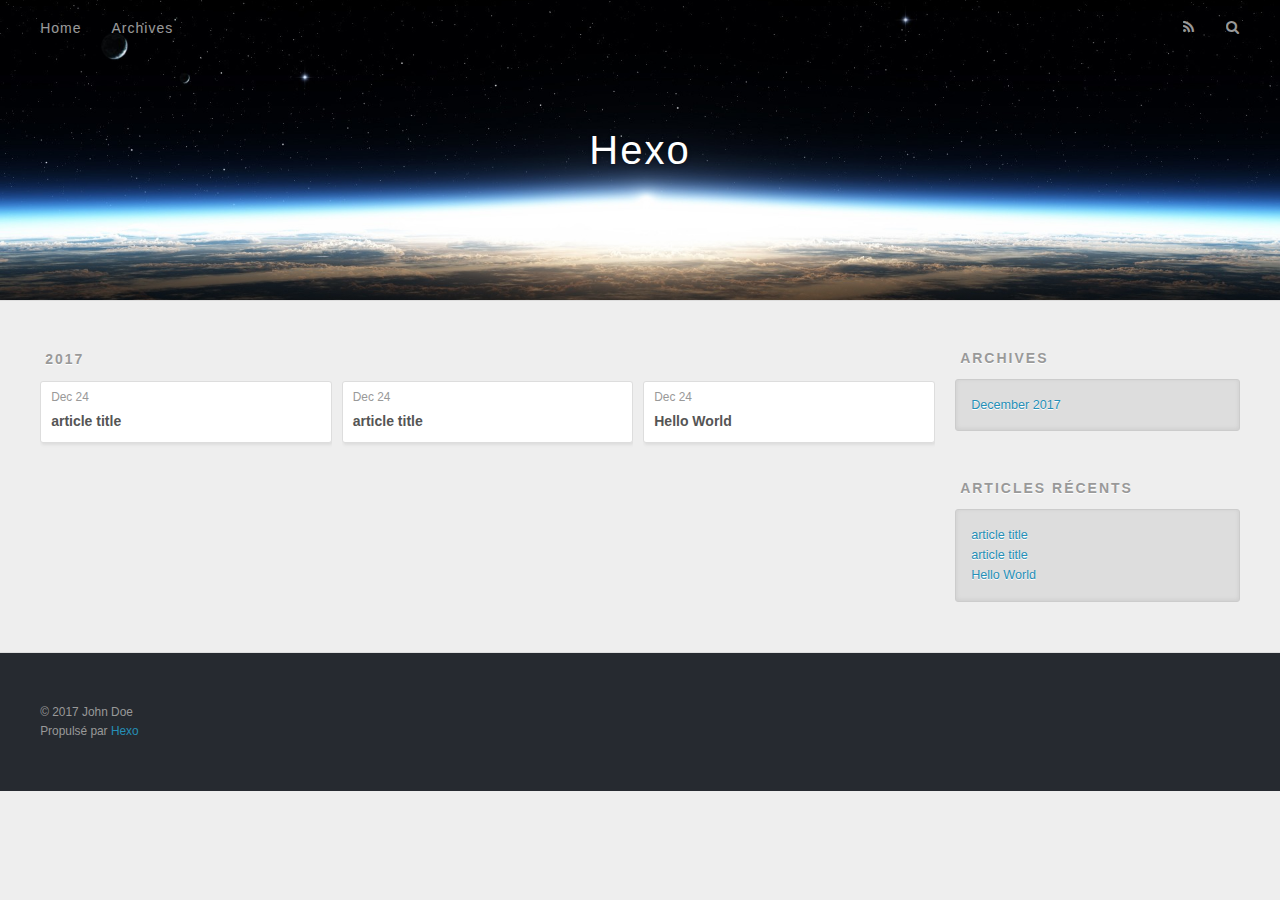
==== commit 62787f01: "Site updated: 2017-12-24 20:38:27" ====
--- a/archives/index.html
+++ b/archives/index.html
@@ -48,9 +48,9 @@
       </nav>
       <nav id="sub-nav">
         
-          <a id="nav-rss-link" class="nav-icon" href="/atom.xml" title="RSS Feed"></a>
-        
-        <a id="nav-search-btn" class="nav-icon" title="Search"></a>
+          <a id="nav-rss-link" class="nav-icon" href="/atom.xml" title="Flux RSS"></a>
+        
+        <a id="nav-search-btn" class="nav-icon" title="Rechercher"></a>
       </nav>
       <div id="search-form-wrap">
         <form action="//google.com/search" method="get" accept-charset="UTF-8" class="search-form"><input type="search" name="q" class="search-form-input" placeholder="Search"><button type="submit" class="search-form-submit">&#xF002;</button><input type="hidden" name="sitesearch" value="http://yoursite.com"></form>
@@ -156,7 +156,7 @@
   
     
   <div class="widget-wrap">
-    <h3 class="widget-title">Recent Posts</h3>
+    <h3 class="widget-title">Articles récents</h3>
     <div class="widget">
       <ul>
         
@@ -185,7 +185,7 @@
   <div class="outer">
     <div id="footer-info" class="inner">
       &copy; 2017 John Doe<br>
-      Powered by <a href="http://hexo.io/" target="_blank">Hexo</a>
+      Propulsé par <a href="http://hexo.io/" target="_blank">Hexo</a>
     </div>
   </div>
 </footer>
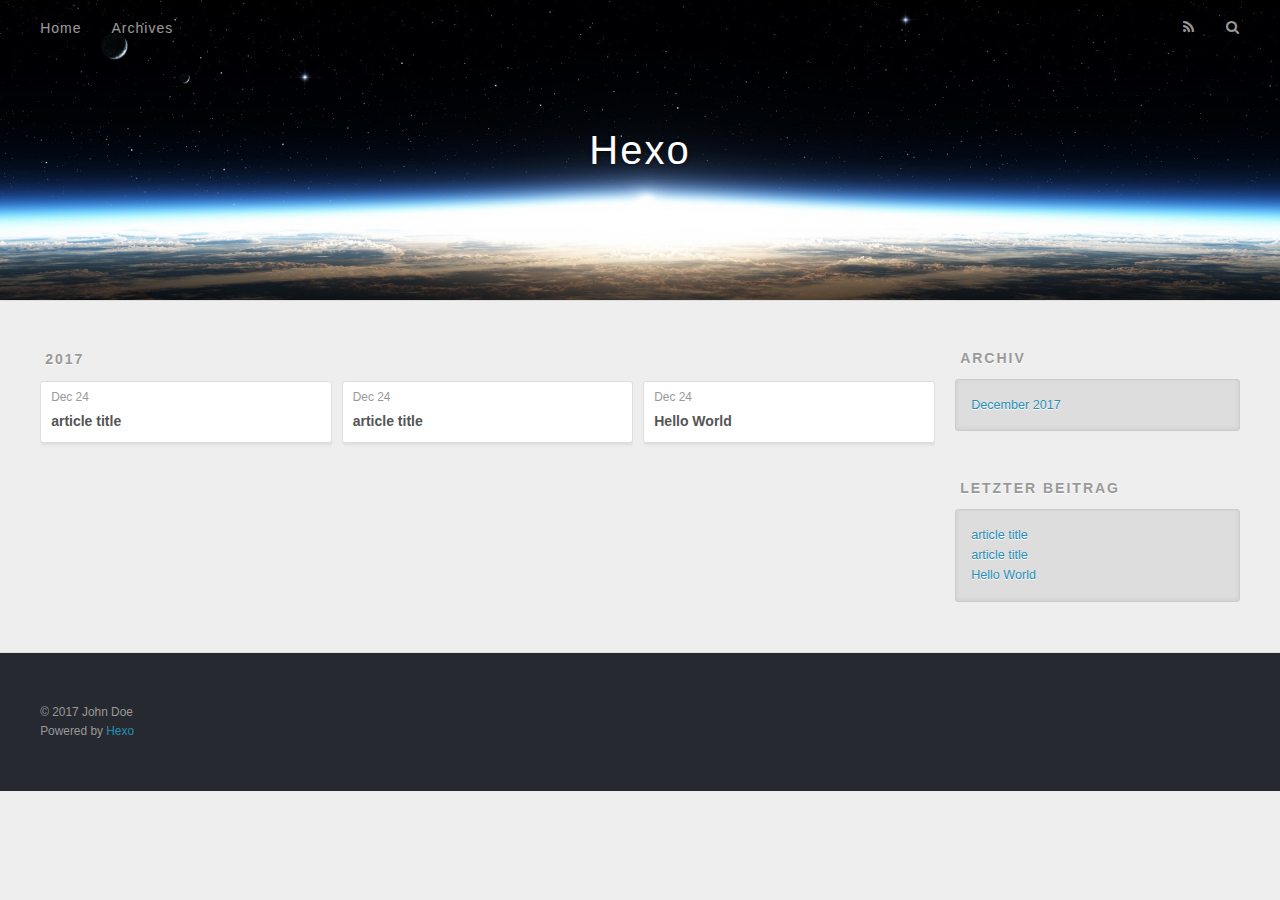
==== commit bb9fadd4: "Site updated: 2017-12-24 20:38:46" ====
--- a/archives/index.html
+++ b/archives/index.html
@@ -5,7 +5,7 @@
   
 
   
-  <title>Archives | Hexo</title>
+  <title>Archiv | Hexo</title>
   <meta name="viewport" content="width=device-width, initial-scale=1, maximum-scale=1">
   <meta property="og:type" content="website">
 <meta property="og:title" content="Hexo">
@@ -48,9 +48,9 @@
       </nav>
       <nav id="sub-nav">
         
-          <a id="nav-rss-link" class="nav-icon" href="/atom.xml" title="Flux RSS"></a>
-        
-        <a id="nav-search-btn" class="nav-icon" title="Rechercher"></a>
+          <a id="nav-rss-link" class="nav-icon" href="/atom.xml" title="RSS Feed"></a>
+        
+        <a id="nav-search-btn" class="nav-icon" title="Suche"></a>
       </nav>
       <div id="search-form-wrap">
         <form action="//google.com/search" method="get" accept-charset="UTF-8" class="search-form"><input type="search" name="q" class="search-form-input" placeholder="Search"><button type="submit" class="search-form-submit">&#xF002;</button><input type="hidden" name="sitesearch" value="http://yoursite.com"></form>
@@ -146,7 +146,7 @@
   
     
   <div class="widget-wrap">
-    <h3 class="widget-title">Archives</h3>
+    <h3 class="widget-title">Archiv</h3>
     <div class="widget">
       <ul class="archive-list"><li class="archive-list-item"><a class="archive-list-link" href="/archives/2017/12/">December 2017</a></li></ul>
     </div>
@@ -156,7 +156,7 @@
   
     
   <div class="widget-wrap">
-    <h3 class="widget-title">Articles récents</h3>
+    <h3 class="widget-title">letzter Beitrag</h3>
     <div class="widget">
       <ul>
         
@@ -185,7 +185,7 @@
   <div class="outer">
     <div id="footer-info" class="inner">
       &copy; 2017 John Doe<br>
-      Propulsé par <a href="http://hexo.io/" target="_blank">Hexo</a>
+      Powered by <a href="http://hexo.io/" target="_blank">Hexo</a>
     </div>
   </div>
 </footer>
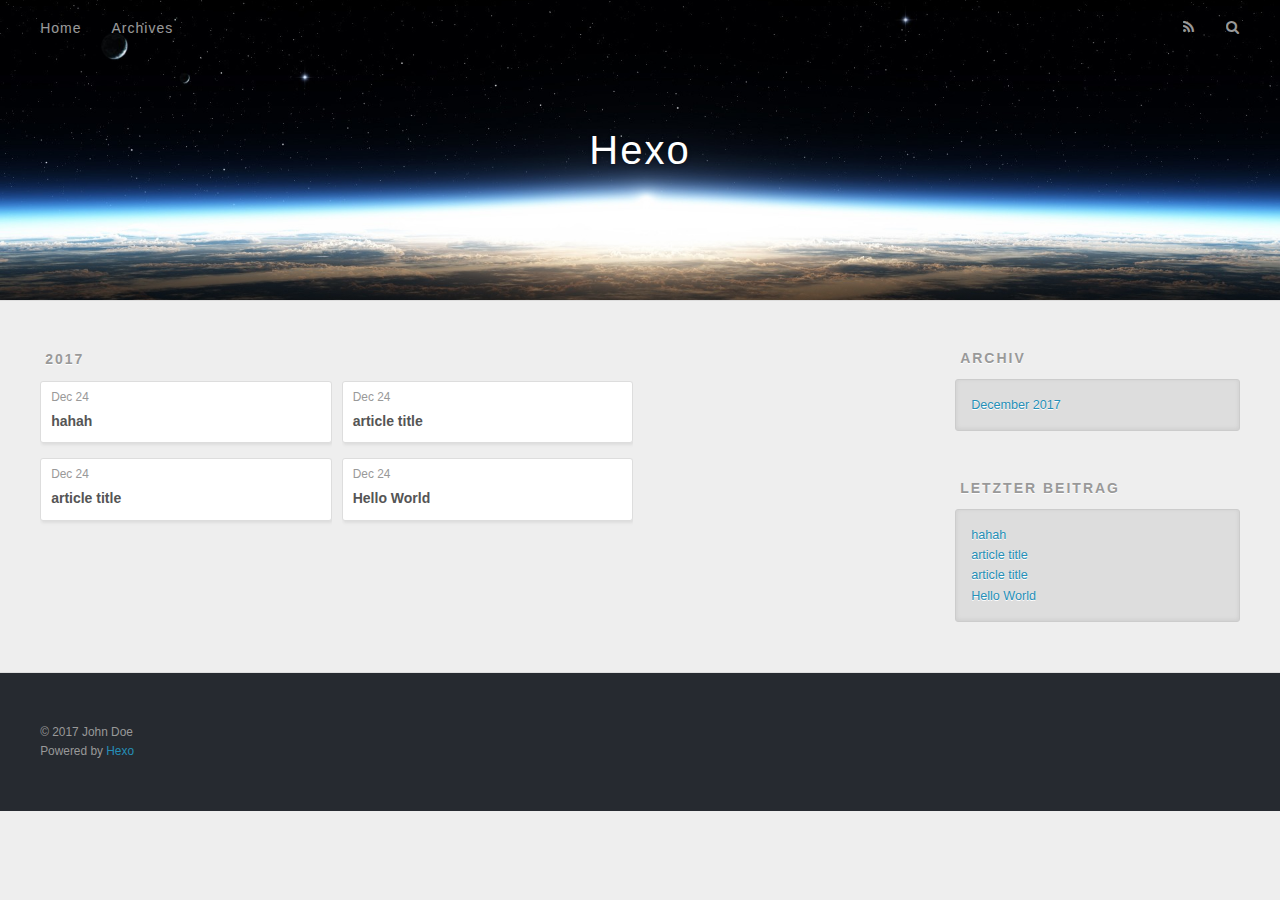
==== commit 05f3c819: "Site updated: 2017-12-24 20:42:18" ====
--- a/archives/index.html
+++ b/archives/index.html
@@ -75,6 +75,25 @@
     <article class="archive-article archive-type-post">
   <div class="archive-article-inner">
     <header class="archive-article-header">
+      <a href="/2017/12/24/hahah/" class="archive-article-date">
+  <time datetime="2017-12-24T12:39:26.000Z" itemprop="datePublished">Dec 24</time>
+</a>
+      
+  
+    <h1 itemprop="name">
+      <a class="archive-article-title" href="/2017/12/24/hahah/">hahah</a>
+    </h1>
+  
+
+    </header>
+  </div>
+</article>
+  
+    
+    
+    <article class="archive-article archive-type-post">
+  <div class="archive-article-inner">
+    <header class="archive-article-header">
       <a href="/2017/12/24/article-title-1/" class="archive-article-date">
   <time datetime="2017-12-24T12:37:04.000Z" itemprop="datePublished">Dec 24</time>
 </a>
@@ -161,6 +180,10 @@
       <ul>
         
           <li>
+            <a href="/2017/12/24/hahah/">hahah</a>
+          </li>
+        
+          <li>
             <a href="/2017/12/24/article-title-1/">article title</a>
           </li>
         
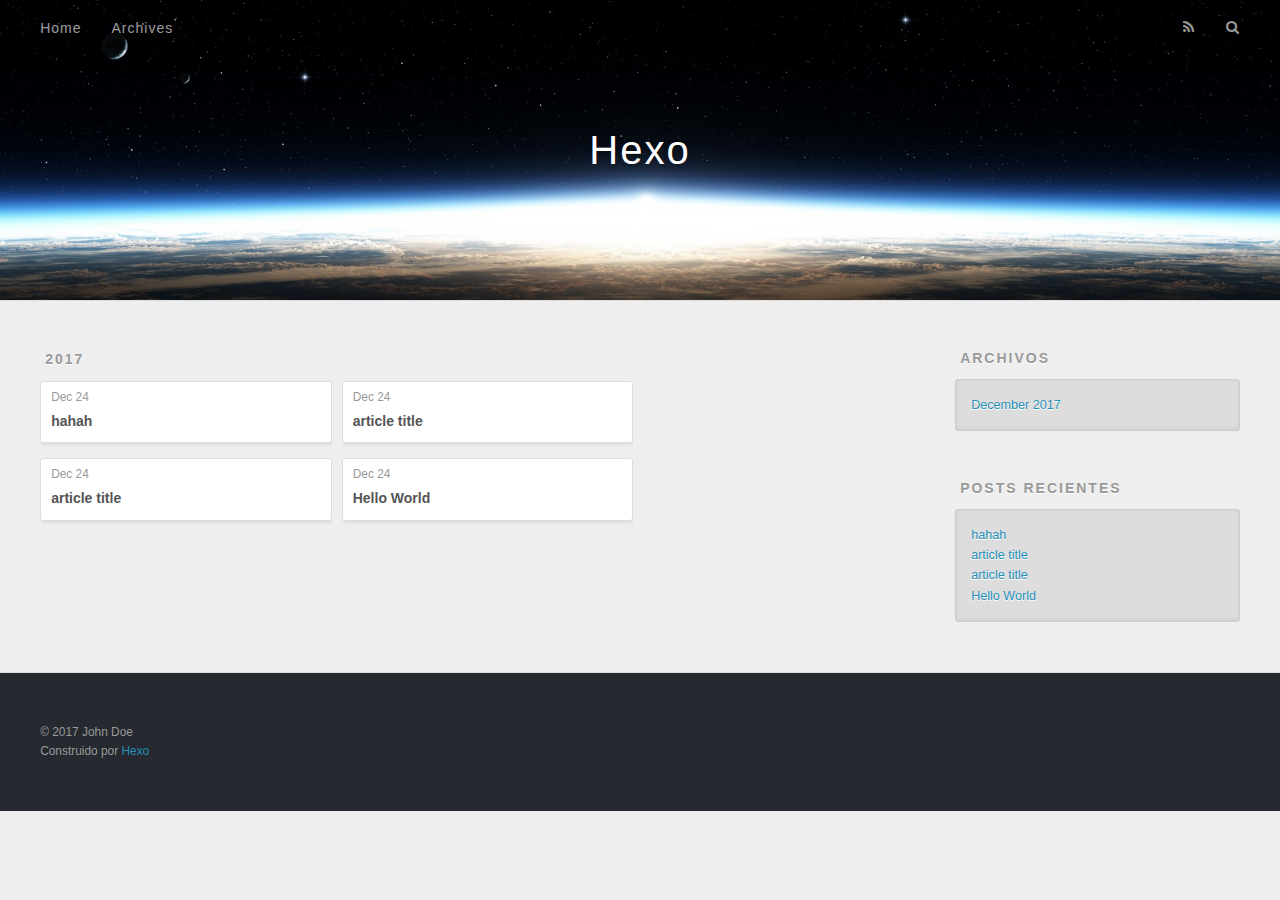
==== commit 5af9f938: "Site updated: 2017-12-24 20:47:19" ====
--- a/archives/index.html
+++ b/archives/index.html
@@ -5,7 +5,7 @@
   
 
   
-  <title>Archiv | Hexo</title>
+  <title>Archivos | Hexo</title>
   <meta name="viewport" content="width=device-width, initial-scale=1, maximum-scale=1">
   <meta property="og:type" content="website">
 <meta property="og:title" content="Hexo">
@@ -48,9 +48,9 @@
       </nav>
       <nav id="sub-nav">
         
-          <a id="nav-rss-link" class="nav-icon" href="/atom.xml" title="RSS Feed"></a>
-        
-        <a id="nav-search-btn" class="nav-icon" title="Suche"></a>
+          <a id="nav-rss-link" class="nav-icon" href="/atom.xml" title="RSS"></a>
+        
+        <a id="nav-search-btn" class="nav-icon" title="Buscar"></a>
       </nav>
       <div id="search-form-wrap">
         <form action="//google.com/search" method="get" accept-charset="UTF-8" class="search-form"><input type="search" name="q" class="search-form-input" placeholder="Search"><button type="submit" class="search-form-submit">&#xF002;</button><input type="hidden" name="sitesearch" value="http://yoursite.com"></form>
@@ -165,7 +165,7 @@
   
     
   <div class="widget-wrap">
-    <h3 class="widget-title">Archiv</h3>
+    <h3 class="widget-title">Archivos</h3>
     <div class="widget">
       <ul class="archive-list"><li class="archive-list-item"><a class="archive-list-link" href="/archives/2017/12/">December 2017</a></li></ul>
     </div>
@@ -175,7 +175,7 @@
   
     
   <div class="widget-wrap">
-    <h3 class="widget-title">letzter Beitrag</h3>
+    <h3 class="widget-title">Posts recientes</h3>
     <div class="widget">
       <ul>
         
@@ -208,7 +208,7 @@
   <div class="outer">
     <div id="footer-info" class="inner">
       &copy; 2017 John Doe<br>
-      Powered by <a href="http://hexo.io/" target="_blank">Hexo</a>
+      Construido por <a href="http://hexo.io/" target="_blank">Hexo</a>
     </div>
   </div>
 </footer>
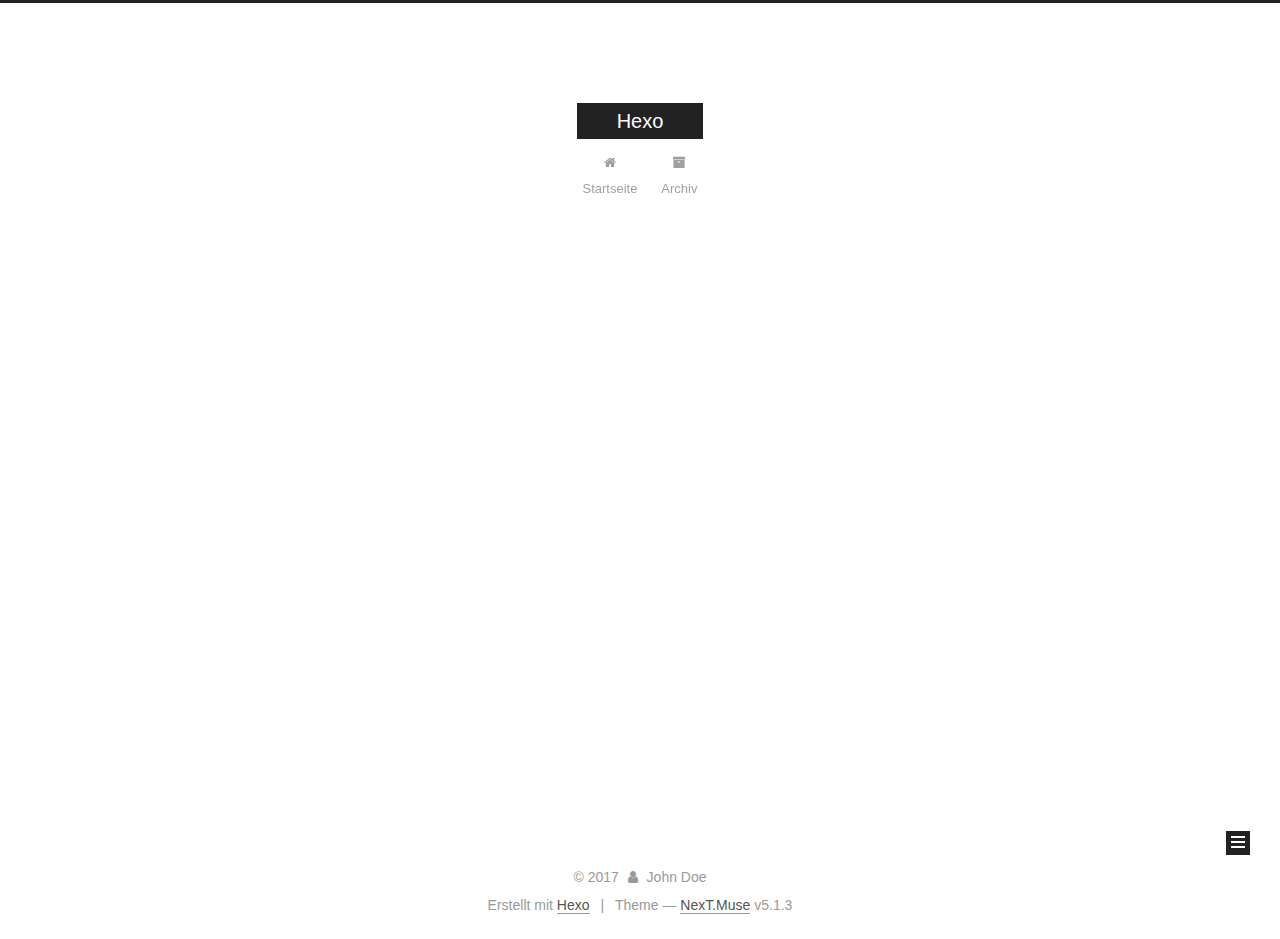
==== commit d82a4cc5: "Site updated: 2017-12-24 21:45:38" ====
--- a/archives/index.html
+++ b/archives/index.html
@@ -1,238 +1,663 @@
 <!DOCTYPE html>
-<html>
+
+
+
+  
+
+
+<html class="theme-next muse use-motion" lang="">
 <head>
-  <meta charset="utf-8">
-  
-
-  
-  <title>Archivos | Hexo</title>
-  <meta name="viewport" content="width=device-width, initial-scale=1, maximum-scale=1">
-  <meta property="og:type" content="website">
+  <meta charset="UTF-8"/>
+<meta http-equiv="X-UA-Compatible" content="IE=edge" />
+<meta name="viewport" content="width=device-width, initial-scale=1, maximum-scale=1"/>
+<meta name="theme-color" content="#222">
+
+
+
+
+
+
+
+
+
+<meta http-equiv="Cache-Control" content="no-transform" />
+<meta http-equiv="Cache-Control" content="no-siteapp" />
+
+
+
+
+
+
+
+
+
+
+
+
+
+
+
+
+  
+  
+  <link href="/lib/fancybox/source/jquery.fancybox.css?v=2.1.5" rel="stylesheet" type="text/css" />
+
+
+
+
+
+
+
+<link href="/lib/font-awesome/css/font-awesome.min.css?v=4.6.2" rel="stylesheet" type="text/css" />
+
+<link href="/css/main.css?v=5.1.3" rel="stylesheet" type="text/css" />
+
+
+  <link rel="apple-touch-icon" sizes="180x180" href="/images/apple-touch-icon-next.png?v=5.1.3">
+
+
+  <link rel="icon" type="image/png" sizes="32x32" href="/images/favicon-32x32-next.png?v=5.1.3">
+
+
+  <link rel="icon" type="image/png" sizes="16x16" href="/images/favicon-16x16-next.png?v=5.1.3">
+
+
+  <link rel="mask-icon" href="/images/logo.svg?v=5.1.3" color="#222">
+
+
+
+
+
+  <meta name="keywords" content="Hexo, NexT" />
+
+
+
+
+
+
+
+
+
+
+<meta property="og:type" content="website">
 <meta property="og:title" content="Hexo">
 <meta property="og:url" content="http://yoursite.com/archives/index.html">
 <meta property="og:site_name" content="Hexo">
 <meta name="twitter:card" content="summary">
 <meta name="twitter:title" content="Hexo">
-  
-    <link rel="alternate" href="/atom.xml" title="Hexo" type="application/atom+xml">
-  
-  
-    <link rel="icon" href="/favicon.png">
-  
-  
-    <link href="//fonts.googleapis.com/css?family=Source+Code+Pro" rel="stylesheet" type="text/css">
-  
-  <link rel="stylesheet" href="/css/style.css">
+
+
+
+<script type="text/javascript" id="hexo.configurations">
+  var NexT = window.NexT || {};
+  var CONFIG = {
+    root: '/',
+    scheme: 'Muse',
+    version: '5.1.3',
+    sidebar: {"position":"left","display":"post","offset":12,"b2t":false,"scrollpercent":false,"onmobile":false},
+    fancybox: true,
+    tabs: true,
+    motion: {"enable":true,"async":false,"transition":{"post_block":"fadeIn","post_header":"slideDownIn","post_body":"slideDownIn","coll_header":"slideLeftIn","sidebar":"slideUpIn"}},
+    duoshuo: {
+      userId: '0',
+      author: 'Author'
+    },
+    algolia: {
+      applicationID: '',
+      apiKey: '',
+      indexName: '',
+      hits: {"per_page":10},
+      labels: {"input_placeholder":"Search for Posts","hits_empty":"We didn't find any results for the search: ${query}","hits_stats":"${hits} results found in ${time} ms"}
+    }
+  };
+</script>
+
+
+
+  <link rel="canonical" href="http://yoursite.com/archives/"/>
+
+
+
+
+
+  <title>Archiv | Hexo</title>
+  
+
+
+
+
+
+
+
+
 </head>
 
-<body>
-  <div id="container">
-    <div id="wrap">
-      <header id="header">
-  <div id="banner"></div>
-  <div id="header-outer" class="outer">
-    <div id="header-title" class="inner">
-      <h1 id="logo-wrap">
-        <a href="/" id="logo">Hexo</a>
-      </h1>
-      
+<body itemscope itemtype="http://schema.org/WebPage" lang="">
+
+  
+  
+    
+  
+
+  <div class="container sidebar-position-left page-archive">
+    <div class="headband"></div>
+
+    <header id="header" class="header" itemscope itemtype="http://schema.org/WPHeader">
+      <div class="header-inner"><div class="site-brand-wrapper">
+  <div class="site-meta ">
+    
+
+    <div class="custom-logo-site-title">
+      <a href="/"  class="brand" rel="start">
+        <span class="logo-line-before"><i></i></span>
+        <span class="site-title">Hexo</span>
+        <span class="logo-line-after"><i></i></span>
+      </a>
     </div>
-    <div id="header-inner" class="inner">
-      <nav id="main-nav">
-        <a id="main-nav-toggle" class="nav-icon"></a>
-        
-          <a class="main-nav-link" href="/">Home</a>
-        
-          <a class="main-nav-link" href="/archives">Archives</a>
-        
-      </nav>
-      <nav id="sub-nav">
-        
-          <a id="nav-rss-link" class="nav-icon" href="/atom.xml" title="RSS"></a>
-        
-        <a id="nav-search-btn" class="nav-icon" title="Buscar"></a>
-      </nav>
-      <div id="search-form-wrap">
-        <form action="//google.com/search" method="get" accept-charset="UTF-8" class="search-form"><input type="search" name="q" class="search-form-input" placeholder="Search"><button type="submit" class="search-form-submit">&#xF002;</button><input type="hidden" name="sitesearch" value="http://yoursite.com"></form>
+      
+        <p class="site-subtitle"></p>
+      
+  </div>
+
+  <div class="site-nav-toggle">
+    <button>
+      <span class="btn-bar"></span>
+      <span class="btn-bar"></span>
+      <span class="btn-bar"></span>
+    </button>
+  </div>
+</div>
+
+<nav class="site-nav">
+  
+
+  
+    <ul id="menu" class="menu">
+      
+        
+        <li class="menu-item menu-item-home">
+          <a href="/" rel="section">
+            
+              <i class="menu-item-icon fa fa-fw fa-home"></i> <br />
+            
+            Startseite
+          </a>
+        </li>
+      
+        
+        <li class="menu-item menu-item-archives">
+          <a href="/archives/" rel="section">
+            
+              <i class="menu-item-icon fa fa-fw fa-archive"></i> <br />
+            
+            Archiv
+          </a>
+        </li>
+      
+
+      
+    </ul>
+  
+
+  
+</nav>
+
+
+
+ </div>
+    </header>
+
+    <main id="main" class="main">
+      <div class="main-inner">
+        <div class="content-wrap">
+          <div id="content" class="content">
+            
+
+  
+  
+  
+  <div class="post-block archive">
+    <div id="posts" class="posts-collapse">
+      <span class="archive-move-on"></span>
+
+      <span class="archive-page-counter">
+        
+        
+        
+          
+        
+        Öhm..! Insgesamt 4 Artikel. Bleib dran.
+      </span>
+
+      
+
+        
+        
+        
+
+        
+          
+          <div class="collection-title">
+            <h1 class="archive-year" id="archive-year-2017">2017</h1>
+          </div>
+        
+        
+
+        
+
+  <article class="post post-type-normal" itemscope itemtype="http://schema.org/Article">
+    <header class="post-header">
+
+      <h2 class="post-title">
+        
+            <a class="post-title-link" href="/2017/12/24/hahah/" itemprop="url">
+              
+                <span itemprop="name">hahah</span>
+              
+            </a>
+        
+      </h2>
+
+      <div class="post-meta">
+        <time class="post-time" itemprop="dateCreated"
+              datetime="2017-12-24T20:39:26+08:00"
+              content="2017-12-24" >
+          12-24
+        </time>
       </div>
+
+    </header>
+  </article>
+
+
+
+      
+
+        
+        
+        
+
+        
+        
+
+        
+
+  <article class="post post-type-normal" itemscope itemtype="http://schema.org/Article">
+    <header class="post-header">
+
+      <h2 class="post-title">
+        
+            <a class="post-title-link" href="/2017/12/24/article-title-1/" itemprop="url">
+              
+                <span itemprop="name">article title</span>
+              
+            </a>
+        
+      </h2>
+
+      <div class="post-meta">
+        <time class="post-time" itemprop="dateCreated"
+              datetime="2017-12-24T20:37:04+08:00"
+              content="2017-12-24" >
+          12-24
+        </time>
+      </div>
+
+    </header>
+  </article>
+
+
+
+      
+
+        
+        
+        
+
+        
+        
+
+        
+
+  <article class="post post-type-normal" itemscope itemtype="http://schema.org/Article">
+    <header class="post-header">
+
+      <h2 class="post-title">
+        
+            <a class="post-title-link" href="/2017/12/24/article-title/" itemprop="url">
+              
+                <span itemprop="name">article title</span>
+              
+            </a>
+        
+      </h2>
+
+      <div class="post-meta">
+        <time class="post-time" itemprop="dateCreated"
+              datetime="2017-12-24T20:26:38+08:00"
+              content="2017-12-24" >
+          12-24
+        </time>
+      </div>
+
+    </header>
+  </article>
+
+
+
+      
+
+        
+        
+        
+
+        
+        
+
+        
+
+  <article class="post post-type-normal" itemscope itemtype="http://schema.org/Article">
+    <header class="post-header">
+
+      <h2 class="post-title">
+        
+            <a class="post-title-link" href="/2017/12/24/hello-world/" itemprop="url">
+              
+                <span itemprop="name">Hello World</span>
+              
+            </a>
+        
+      </h2>
+
+      <div class="post-meta">
+        <time class="post-time" itemprop="dateCreated"
+              datetime="2017-12-24T17:17:23+08:00"
+              content="2017-12-24" >
+          12-24
+        </time>
+      </div>
+
+    </header>
+  </article>
+
+
+
+      
+
     </div>
   </div>
-</header>
-      <div class="outer">
-        <section id="main">
-  
-  
-    
-    
-      
-      
-      <section class="archives-wrap">
-        <div class="archive-year-wrap">
-          <a href="/archives/2017" class="archive-year">2017</a>
+  
+  
+  
+
+  
+
+
+
+          </div>
+          
+
+
+          
+
         </div>
-        <div class="archives">
-    
-    <article class="archive-article archive-type-post">
-  <div class="archive-article-inner">
-    <header class="archive-article-header">
-      <a href="/2017/12/24/hahah/" class="archive-article-date">
-  <time datetime="2017-12-24T12:39:26.000Z" itemprop="datePublished">Dec 24</time>
-</a>
-      
-  
-    <h1 itemprop="name">
-      <a class="archive-article-title" href="/2017/12/24/hahah/">hahah</a>
-    </h1>
-  
-
-    </header>
-  </div>
-</article>
-  
-    
-    
-    <article class="archive-article archive-type-post">
-  <div class="archive-article-inner">
-    <header class="archive-article-header">
-      <a href="/2017/12/24/article-title-1/" class="archive-article-date">
-  <time datetime="2017-12-24T12:37:04.000Z" itemprop="datePublished">Dec 24</time>
-</a>
-      
-  
-    <h1 itemprop="name">
-      <a class="archive-article-title" href="/2017/12/24/article-title-1/">article title</a>
-    </h1>
-  
-
-    </header>
-  </div>
-</article>
-  
-    
-    
-    <article class="archive-article archive-type-post">
-  <div class="archive-article-inner">
-    <header class="archive-article-header">
-      <a href="/2017/12/24/article-title/" class="archive-article-date">
-  <time datetime="2017-12-24T12:26:38.000Z" itemprop="datePublished">Dec 24</time>
-</a>
-      
-  
-    <h1 itemprop="name">
-      <a class="archive-article-title" href="/2017/12/24/article-title/">article title</a>
-    </h1>
-  
-
-    </header>
-  </div>
-</article>
-  
-    
-    
-    <article class="archive-article archive-type-post">
-  <div class="archive-article-inner">
-    <header class="archive-article-header">
-      <a href="/2017/12/24/hello-world/" class="archive-article-date">
-  <time datetime="2017-12-24T09:17:23.925Z" itemprop="datePublished">Dec 24</time>
-</a>
-      
-  
-    <h1 itemprop="name">
-      <a class="archive-article-title" href="/2017/12/24/hello-world/">Hello World</a>
-    </h1>
-  
-
-    </header>
-  </div>
-</article>
-  
-  
-    </div></section>
-  
-
-
-</section>
-        
-          <aside id="sidebar">
-  
-    
-
-  
-    
-
-  
-    
-  
-    
-  <div class="widget-wrap">
-    <h3 class="widget-title">Archivos</h3>
-    <div class="widget">
-      <ul class="archive-list"><li class="archive-list-item"><a class="archive-list-link" href="/archives/2017/12/">December 2017</a></li></ul>
+        
+          
+  
+  <div class="sidebar-toggle">
+    <div class="sidebar-toggle-line-wrap">
+      <span class="sidebar-toggle-line sidebar-toggle-line-first"></span>
+      <span class="sidebar-toggle-line sidebar-toggle-line-middle"></span>
+      <span class="sidebar-toggle-line sidebar-toggle-line-last"></span>
     </div>
   </div>
 
-
-  
+  <aside id="sidebar" class="sidebar">
     
-  <div class="widget-wrap">
-    <h3 class="widget-title">Posts recientes</h3>
-    <div class="widget">
-      <ul>
-        
-          <li>
-            <a href="/2017/12/24/hahah/">hahah</a>
-          </li>
-        
-          <li>
-            <a href="/2017/12/24/article-title-1/">article title</a>
-          </li>
-        
-          <li>
-            <a href="/2017/12/24/article-title/">article title</a>
-          </li>
-        
-          <li>
-            <a href="/2017/12/24/hello-world/">Hello World</a>
-          </li>
-        
-      </ul>
+    <div class="sidebar-inner">
+
+      
+
+      
+
+      <section class="site-overview-wrap sidebar-panel sidebar-panel-active">
+        <div class="site-overview">
+          <div class="site-author motion-element" itemprop="author" itemscope itemtype="http://schema.org/Person">
+            
+              <p class="site-author-name" itemprop="name">John Doe</p>
+              <p class="site-description motion-element" itemprop="description"></p>
+          </div>
+
+          <nav class="site-state motion-element">
+
+            
+              <div class="site-state-item site-state-posts">
+              
+                <a href="/archives/">
+              
+                  <span class="site-state-item-count">4</span>
+                  <span class="site-state-item-name">Artikel</span>
+                </a>
+              </div>
+            
+
+            
+
+            
+
+          </nav>
+
+          
+
+          <div class="links-of-author motion-element">
+            
+          </div>
+
+          
+          
+
+          
+          
+
+          
+
+        </div>
+      </section>
+
+      
+
+      
+
     </div>
+  </aside>
+
+
+        
+      </div>
+    </main>
+
+    <footer id="footer" class="footer">
+      <div class="footer-inner">
+        <div class="copyright">&copy; <span itemprop="copyrightYear">2017</span>
+  <span class="with-love">
+    <i class="fa fa-user"></i>
+  </span>
+  <span class="author" itemprop="copyrightHolder">John Doe</span>
+
+  
+</div>
+
+
+  <div class="powered-by">Erstellt mit  <a class="theme-link" target="_blank" href="https://hexo.io">Hexo</a></div>
+
+
+
+  <span class="post-meta-divider">|</span>
+
+
+
+  <div class="theme-info">Theme &mdash; <a class="theme-link" target="_blank" href="https://github.com/iissnan/hexo-theme-next">NexT.Muse</a> v5.1.3</div>
+
+
+
+
+        
+
+
+
+
+
+
+
+        
+      </div>
+    </footer>
+
+    
+      <div class="back-to-top">
+        <i class="fa fa-arrow-up"></i>
+        
+      </div>
+    
+
+    
+
   </div>
 
   
-</aside>
-        
-      </div>
-      <footer id="footer">
-  
-  <div class="outer">
-    <div id="footer-info" class="inner">
-      &copy; 2017 John Doe<br>
-      Construido por <a href="http://hexo.io/" target="_blank">Hexo</a>
-    </div>
-  </div>
-</footer>
-    </div>
-    <nav id="mobile-nav">
-  
-    <a href="/" class="mobile-nav-link">Home</a>
-  
-    <a href="/archives" class="mobile-nav-link">Archives</a>
-  
-</nav>
-    
-
-<script src="//ajax.googleapis.com/ajax/libs/jquery/2.0.3/jquery.min.js"></script>
-
-
-  <link rel="stylesheet" href="/fancybox/jquery.fancybox.css">
-  <script src="/fancybox/jquery.fancybox.pack.js"></script>
-
-
-<script src="/js/script.js"></script>
-
-
-
-  </div>
+
+<script type="text/javascript">
+  if (Object.prototype.toString.call(window.Promise) !== '[object Function]') {
+    window.Promise = null;
+  }
+</script>
+
+
+
+
+
+
+
+
+
+  
+
+
+
+
+
+
+
+
+
+
+
+
+  
+  
+    <script type="text/javascript" src="/lib/jquery/index.js?v=2.1.3"></script>
+  
+
+  
+  
+    <script type="text/javascript" src="/lib/fastclick/lib/fastclick.min.js?v=1.0.6"></script>
+  
+
+  
+  
+    <script type="text/javascript" src="/lib/jquery_lazyload/jquery.lazyload.js?v=1.9.7"></script>
+  
+
+  
+  
+    <script type="text/javascript" src="/lib/velocity/velocity.min.js?v=1.2.1"></script>
+  
+
+  
+  
+    <script type="text/javascript" src="/lib/velocity/velocity.ui.min.js?v=1.2.1"></script>
+  
+
+  
+  
+    <script type="text/javascript" src="/lib/fancybox/source/jquery.fancybox.pack.js?v=2.1.5"></script>
+  
+
+
+  
+
+
+  <script type="text/javascript" src="/js/src/utils.js?v=5.1.3"></script>
+
+  <script type="text/javascript" src="/js/src/motion.js?v=5.1.3"></script>
+
+
+
+  
+  
+
+  
+
+  
+
+
+  <script type="text/javascript" src="/js/src/bootstrap.js?v=5.1.3"></script>
+
+
+
+  
+
+
+  
+
+
+
+
+	
+
+
+
+
+
+  
+
+
+
+
+
+  
+
+
+
+
+
+
+
+
+
+
+
+
+  
+
+
+
+
+
+  
+
+  
+
+  
+
+  
+  
+
+  
+
+  
+
+  
+
 </body>
-</html>+</html>
--- a/css/main.css
+++ b/css/main.css
@@ -0,0 +1,2661 @@
+/* normalize.css v3.0.2 | MIT License | git.io/normalize */
+html {
+  font-family: sans-serif; /* 1 */
+  -ms-text-size-adjust: 100%; /* 2 */
+  -webkit-text-size-adjust: 100%; /* 2 */
+}
+body {
+  margin: 0;
+}
+article,
+aside,
+details,
+figcaption,
+figure,
+footer,
+header,
+hgroup,
+main,
+menu,
+nav,
+section,
+summary {
+  display: block;
+}
+audio,
+canvas,
+progress,
+video {
+  display: inline-block; /* 1 */
+  vertical-align: baseline; /* 2 */
+}
+audio:not([controls]) {
+  display: none;
+  height: 0;
+}
+[hidden],
+template {
+  display: none;
+}
+a {
+  background-color: transparent;
+}
+a:active,
+a:hover {
+  outline: 0;
+}
+abbr[title] {
+  border-bottom: 1px dotted;
+}
+b,
+strong {
+  font-weight: bold;
+}
+dfn {
+  font-style: italic;
+}
+h1 {
+  font-size: 2em;
+  margin: 0.67em 0;
+}
+mark {
+  background: #ff0;
+  color: #000;
+}
+small {
+  font-size: 80%;
+}
+sub,
+sup {
+  font-size: 75%;
+  line-height: 0;
+  position: relative;
+  vertical-align: baseline;
+}
+sup {
+  top: -0.5em;
+}
+sub {
+  bottom: -0.25em;
+}
+img {
+  border: 0;
+}
+svg:not(:root) {
+  overflow: hidden;
+}
+figure {
+  margin: 1em 40px;
+}
+hr {
+  -moz-box-sizing: content-box;
+  box-sizing: content-box;
+  height: 0;
+}
+pre {
+  overflow: auto;
+}
+code,
+kbd,
+pre,
+samp {
+  font-family: monospace, monospace;
+  font-size: 1em;
+}
+button,
+input,
+optgroup,
+select,
+textarea {
+  color: inherit; /* 1 */
+  font: inherit; /* 2 */
+  margin: 0; /* 3 */
+}
+button {
+  overflow: visible;
+}
+button,
+select {
+  text-transform: none;
+}
+button,
+html input[type="button"],
+input[type="reset"],
+input[type="submit"] {
+  -webkit-appearance: button; /* 2 */
+  cursor: pointer; /* 3 */
+}
+button[disabled],
+html input[disabled] {
+  cursor: default;
+}
+button::-moz-focus-inner,
+input::-moz-focus-inner {
+  border: 0;
+  padding: 0;
+}
+input {
+  line-height: normal;
+}
+input[type="checkbox"],
+input[type="radio"] {
+  box-sizing: border-box; /* 1 */
+  padding: 0; /* 2 */
+}
+input[type="number"]::-webkit-inner-spin-button,
+input[type="number"]::-webkit-outer-spin-button {
+  height: auto;
+}
+input[type="search"] {
+  -webkit-appearance: textfield; /* 1 */
+  -moz-box-sizing: content-box;
+  -webkit-box-sizing: content-box; /* 2 */
+  box-sizing: content-box;
+}
+input[type="search"]::-webkit-search-cancel-button,
+input[type="search"]::-webkit-search-decoration {
+  -webkit-appearance: none;
+}
+fieldset {
+  border: 1px solid #c0c0c0;
+  margin: 0 2px;
+  padding: 0.35em 0.625em 0.75em;
+}
+legend {
+  border: 0; /* 1 */
+  padding: 0; /* 2 */
+}
+textarea {
+  overflow: auto;
+}
+optgroup {
+  font-weight: bold;
+}
+table {
+  border-collapse: collapse;
+  border-spacing: 0;
+}
+td,
+th {
+  padding: 0;
+}
+::selection {
+  background: #262a30;
+  color: #fff;
+}
+body {
+  position: relative;
+  font-family: 'Lato', "PingFang SC", "Microsoft YaHei", sans-serif;
+  font-size: 14px;
+  line-height: 2;
+  color: #555;
+  background: #fff;
+}
+@media (max-width: 767px) {
+  body {
+    padding-right: 0 !important;
+  }
+}
+@media (min-width: 768px) and (max-width: 991px) {
+  body {
+    padding-right: 0 !important;
+  }
+}
+@media (min-width: 1600px) {
+  body {
+    font-size: 16px;
+  }
+}
+h1,
+h2,
+h3,
+h4,
+h5,
+h6 {
+  margin: 0;
+  padding: 0;
+  font-weight: bold;
+  line-height: 1.5;
+  font-family: 'Lato', "PingFang SC", "Microsoft YaHei", sans-serif;
+}
+h2,
+h3,
+h4,
+h5,
+h6 {
+  margin: 20px 0 15px;
+}
+h1 {
+  font-size: 22px;
+}
+@media (max-width: 767px) {
+  h1 {
+    font-size: 18px;
+  }
+}
+h2 {
+  font-size: 20px;
+}
+@media (max-width: 767px) {
+  h2 {
+    font-size: 16px;
+  }
+}
+h3 {
+  font-size: 18px;
+}
+@media (max-width: 767px) {
+  h3 {
+    font-size: 14px;
+  }
+}
+h4 {
+  font-size: 16px;
+}
+@media (max-width: 767px) {
+  h4 {
+    font-size: 12px;
+  }
+}
+h5 {
+  font-size: 14px;
+}
+@media (max-width: 767px) {
+  h5 {
+    font-size: 10px;
+  }
+}
+h6 {
+  font-size: 12px;
+}
+@media (max-width: 767px) {
+  h6 {
+    font-size: 8px;
+  }
+}
+p {
+  margin: 0 0 20px 0;
+}
+a {
+  color: #555;
+  text-decoration: none;
+  outline: none;
+  border-bottom: 1px solid #999;
+  word-wrap: break-word;
+}
+a:hover {
+  color: #222;
+  border-bottom-color: #222;
+}
+blockquote {
+  margin: 0;
+  padding: 0;
+}
+img {
+  display: block;
+  margin: auto;
+  max-width: 100%;
+  height: auto;
+}
+hr {
+  margin: 40px 0;
+  height: 3px;
+  border: none;
+  background-color: #ddd;
+  background-image: repeating-linear-gradient(-45deg, #fff, #fff 4px, transparent 4px, transparent 8px);
+}
+blockquote {
+  padding: 0 15px;
+  color: #666;
+  border-left: 4px solid #ddd;
+}
+blockquote cite::before {
+  content: "-";
+  padding: 0 5px;
+}
+dt {
+  font-weight: 700;
+}
+dd {
+  margin: 0;
+  padding: 0;
+}
+kbd {
+  border: 1px solid #ccc;
+  border-radius: 0.2em;
+  box-shadow: 0.1em 0.1em 0.2em rgba(0,0,0,0.1);
+  background-color: #f9f9f9;
+  font-family: inherit;
+  background-image: -webkit-linear-gradient(top, #eee, #fff, #eee);
+  padding: 0.1em 0.3em;
+  white-space: nowrap;
+}
+.text-left {
+  text-align: left;
+}
+.text-center {
+  text-align: center;
+}
+.text-right {
+  text-align: right;
+}
+.text-justify {
+  text-align: justify;
+}
+.text-nowrap {
+  white-space: nowrap;
+}
+.text-lowercase {
+  text-transform: lowercase;
+}
+.text-uppercase {
+  text-transform: uppercase;
+}
+.text-capitalize {
+  text-transform: capitalize;
+}
+.center-block {
+  display: block;
+  margin-left: auto;
+  margin-right: auto;
+}
+.clearfix:before,
+.clearfix:after {
+  content: " ";
+  display: table;
+}
+.clearfix:after {
+  clear: both;
+}
+.pullquote {
+  width: 45%;
+}
+.pullquote.left {
+  float: left;
+  margin-left: 5px;
+  margin-right: 10px;
+}
+.pullquote.right {
+  float: right;
+  margin-left: 10px;
+  margin-right: 5px;
+}
+.affix.affix.affix {
+  position: fixed;
+}
+.translation {
+  margin-top: -20px;
+  font-size: 14px;
+  color: #999;
+}
+.scrollbar-measure {
+  width: 100px;
+  height: 100px;
+  overflow: scroll;
+  position: absolute;
+  top: -9999px;
+}
+.use-motion .motion-element {
+  opacity: 0;
+}
+table {
+  margin: 20px 0;
+  width: 100%;
+  border-collapse: collapse;
+  border-spacing: 0;
+  border: 1px solid #ddd;
+  font-size: 14px;
+  table-layout: fixed;
+  word-wrap: break-all;
+}
+table>tbody>tr:nth-of-type(odd) {
+  background-color: #f9f9f9;
+}
+table>tbody>tr:hover {
+  background-color: #f5f5f5;
+}
+caption,
+th,
+td {
+  padding: 8px;
+  text-align: left;
+  vertical-align: middle;
+  font-weight: normal;
+}
+th,
+td {
+  border-bottom: 3px solid #ddd;
+  border-right: 1px solid #eee;
+}
+th {
+  padding-bottom: 10px;
+  font-weight: 700;
+}
+td {
+  border-bottom-width: 1px;
+}
+html,
+body {
+  height: 100%;
+}
+.container {
+  position: relative;
+  min-height: 100%;
+}
+.header-inner {
+  margin: 0 auto;
+  padding: 100px 0 70px;
+  width: 700px;
+}
+@media (min-width: 1600px) {
+  .container .header-inner {
+    width: 900px;
+  }
+}
+.main {
+  padding-bottom: 150px;
+}
+.main-inner {
+  margin: 0 auto;
+  width: 700px;
+}
+@media (min-width: 1600px) {
+  .container .main-inner {
+    width: 900px;
+  }
+}
+.footer {
+  position: absolute;
+  left: 0;
+  bottom: 0;
+  width: 100%;
+  min-height: 50px;
+}
+.footer-inner {
+  box-sizing: border-box;
+  margin: 20px auto;
+  width: 700px;
+}
+@media (min-width: 1600px) {
+  .container .footer-inner {
+    width: 900px;
+  }
+}
+pre,
+.highlight {
+  overflow: auto;
+  margin: 20px 0;
+  padding: 0;
+  font-size: 13px;
+  color: #4d4d4c;
+  background: #f7f7f7;
+  line-height: 1.6;
+}
+pre,
+code {
+  font-family: consolas, Menlo, "PingFang SC", "Microsoft YaHei", monospace;
+}
+code {
+  padding: 2px 4px;
+  word-wrap: break-word;
+  color: #555;
+  background: #eee;
+  border-radius: 3px;
+  font-size: 13px;
+}
+pre {
+  padding: 10px;
+}
+pre code {
+  padding: 0;
+  color: #4d4d4c;
+  background: none;
+  text-shadow: none;
+}
+.highlight {
+  border-radius: 1px;
+}
+.highlight pre {
+  border: none;
+  margin: 0;
+  padding: 10px 0;
+}
+.highlight table {
+  margin: 0;
+  width: auto;
+  border: none;
+}
+.highlight td {
+  border: none;
+  padding: 0;
+}
+.highlight figcaption {
+  font-size: 1em;
+  color: #4d4d4c;
+  line-height: 1em;
+  margin-bottom: 1em;
+}
+.highlight figcaption:before,
+.highlight figcaption:after {
+  content: " ";
+  display: table;
+}
+.highlight figcaption:after {
+  clear: both;
+}
+.highlight figcaption a {
+  float: right;
+  color: #4d4d4c;
+}
+.highlight figcaption a:hover {
+  border-bottom-color: #4d4d4c;
+}
+.highlight .gutter pre {
+  padding-left: 10px;
+  padding-right: 10px;
+  color: #869194;
+  text-align: right;
+  background-color: #eff2f3;
+}
+.highlight .code pre {
+  width: 100%;
+  padding-left: 10px;
+  padding-right: 10px;
+  background-color: #f7f7f7;
+}
+.highlight .line {
+  height: 20px;
+}
+.gutter {
+  -webkit-user-select: none;
+  -moz-user-select: none;
+  -ms-user-select: none;
+  user-select: none;
+}
+.gist table {
+  width: auto;
+}
+.gist table td {
+  border: none;
+}
+pre .deletion {
+  background: #fdd;
+}
+pre .addition {
+  background: #dfd;
+}
+pre .meta {
+  color: #8959a8;
+}
+pre .comment {
+  color: #8e908c;
+}
+pre .variable,
+pre .attribute,
+pre .tag,
+pre .regexp,
+pre .ruby .constant,
+pre .xml .tag .title,
+pre .xml .pi,
+pre .xml .doctype,
+pre .html .doctype,
+pre .css .id,
+pre .css .class,
+pre .css .pseudo {
+  color: #c82829;
+}
+pre .number,
+pre .preprocessor,
+pre .built_in,
+pre .literal,
+pre .params,
+pre .constant,
+pre .command {
+  color: #f5871f;
+}
+pre .ruby .class .title,
+pre .css .rules .attribute,
+pre .string,
+pre .value,
+pre .inheritance,
+pre .header,
+pre .ruby .symbol,
+pre .xml .cdata,
+pre .special,
+pre .number,
+pre .formula {
+  color: #718c00;
+}
+pre .title,
+pre .css .hexcolor {
+  color: #3e999f;
+}
+pre .function,
+pre .python .decorator,
+pre .python .title,
+pre .ruby .function .title,
+pre .ruby .title .keyword,
+pre .perl .sub,
+pre .javascript .title,
+pre .coffeescript .title {
+  color: #4271ae;
+}
+pre .keyword,
+pre .javascript .function {
+  color: #8959a8;
+}
+.full-image.full-image.full-image {
+  border: none;
+  max-width: 100%;
+  width: auto;
+  margin: 20px auto;
+}
+@media (min-width: 992px) {
+  .full-image.full-image.full-image {
+    max-width: none;
+    width: 110%;
+    margin: 25px -5%;
+  }
+}
+.blockquote-center,
+.page-home .post-type-quote blockquote,
+.page-post-detail .post-type-quote blockquote {
+  position: relative;
+  margin: 40px 0;
+  padding: 0;
+  border-left: none;
+  text-align: center;
+}
+.blockquote-center::before,
+.page-home .post-type-quote blockquote::before,
+.page-post-detail .post-type-quote blockquote::before,
+.blockquote-center::after,
+.page-home .post-type-quote blockquote::after,
+.page-post-detail .post-type-quote blockquote::after {
+  position: absolute;
+  content: ' ';
+  display: block;
+  width: 100%;
+  height: 24px;
+  opacity: 0.2;
+  background-repeat: no-repeat;
+  background-position: 0 -6px;
+  background-size: 22px 22px;
+}
+.blockquote-center::before,
+.page-home .post-type-quote blockquote::before,
+.page-post-detail .post-type-quote blockquote::before {
+  top: -20px;
+  background-image: url("../images/quote-l.svg");
+  border-top: 1px solid #ccc;
+}
+.blockquote-center::after,
+.page-home .post-type-quote blockquote::after,
+.page-post-detail .post-type-quote blockquote::after {
+  bottom: -20px;
+  background-image: url("../images/quote-r.svg");
+  border-bottom: 1px solid #ccc;
+  background-position: 100% 8px;
+}
+.blockquote-center p,
+.page-home .post-type-quote blockquote p,
+.page-post-detail .post-type-quote blockquote p,
+.blockquote-center div,
+.page-home .post-type-quote blockquote div,
+.page-post-detail .post-type-quote blockquote div {
+  text-align: center;
+}
+.post .post-body .group-picture img {
+  box-sizing: border-box;
+  padding: 0 3px;
+  border: none;
+}
+.post .group-picture-row {
+  overflow: hidden;
+  margin-top: 6px;
+}
+.post .group-picture-row:first-child {
+  margin-top: 0;
+}
+.post .group-picture-column {
+  float: left;
+}
+.page-post-detail .post-body .group-picture-column {
+  float: none;
+  margin-top: 10px;
+  width: auto !important;
+}
+.page-post-detail .post-body .group-picture-column img {
+  margin: 0 auto;
+}
+.page-archive .group-picture-container {
+  overflow: hidden;
+}
+.page-archive .group-picture-row {
+  float: left;
+}
+.page-archive .group-picture-row:first-child {
+  margin-top: 6px;
+}
+.page-archive .group-picture-column {
+  max-width: 150px;
+  max-height: 150px;
+}
+.post-body .note {
+  position: relative;
+  padding: 15px;
+  margin-bottom: 20px;
+  border: 1px solid #eee;
+  border-left-width: 5px;
+  border-radius: 3px;
+}
+.post-body .note h2,
+.post-body .note h3,
+.post-body .note h4,
+.post-body .note h5,
+.post-body .note h6 {
+  margin-top: 0;
+  margin-bottom: 0;
+  border-bottom: initial;
+  padding-top: 0 !important;
+}
+.post-body .note p:first-child,
+.post-body .note ul:first-child,
+.post-body .note ol:first-child,
+.post-body .note table:first-child,
+.post-body .note pre:first-child,
+.post-body .note blockquote:first-child {
+  margin-top: 0;
+}
+.post-body .note p:last-child,
+.post-body .note ul:last-child,
+.post-body .note ol:last-child,
+.post-body .note table:last-child,
+.post-body .note pre:last-child,
+.post-body .note blockquote:last-child {
+  margin-bottom: 0;
+}
+.post-body .note.default {
+  border-left-color: #777;
+}
+.post-body .note.default h2,
+.post-body .note.default h3,
+.post-body .note.default h4,
+.post-body .note.default h5,
+.post-body .note.default h6 {
+  color: #777;
+}
+.post-body .note.primary {
+  border-left-color: #6f42c1;
+}
+.post-body .note.primary h2,
+.post-body .note.primary h3,
+.post-body .note.primary h4,
+.post-body .note.primary h5,
+.post-body .note.primary h6 {
+  color: #6f42c1;
+}
+.post-body .note.info {
+  border-left-color: #428bca;
+}
+.post-body .note.info h2,
+.post-body .note.info h3,
+.post-body .note.info h4,
+.post-body .note.info h5,
+.post-body .note.info h6 {
+  color: #428bca;
+}
+.post-body .note.success {
+  border-left-color: #5cb85c;
+}
+.post-body .note.success h2,
+.post-body .note.success h3,
+.post-body .note.success h4,
+.post-body .note.success h5,
+.post-body .note.success h6 {
+  color: #5cb85c;
+}
+.post-body .note.warning {
+  border-left-color: #f0ad4e;
+}
+.post-body .note.warning h2,
+.post-body .note.warning h3,
+.post-body .note.warning h4,
+.post-body .note.warning h5,
+.post-body .note.warning h6 {
+  color: #f0ad4e;
+}
+.post-body .note.danger {
+  border-left-color: #d9534f;
+}
+.post-body .note.danger h2,
+.post-body .note.danger h3,
+.post-body .note.danger h4,
+.post-body .note.danger h5,
+.post-body .note.danger h6 {
+  color: #d9534f;
+}
+.post-body .label {
+  display: inline;
+  padding: 0 2px;
+  white-space: nowrap;
+}
+.post-body .label.default {
+  background-color: #f0f0f0;
+}
+.post-body .label.primary {
+  background-color: #efe6f7;
+}
+.post-body .label.info {
+  background-color: #e5f2f8;
+}
+.post-body .label.success {
+  background-color: #e7f4e9;
+}
+.post-body .label.warning {
+  background-color: #fcf6e1;
+}
+.post-body .label.danger {
+  background-color: #fae8eb;
+}
+.post-body .tabs {
+  position: relative;
+  display: block;
+  margin-bottom: 20px;
+  padding-top: 10px;
+}
+.post-body .tabs ul.nav-tabs {
+  margin: 0;
+  padding: 0;
+  display: flex;
+  margin-bottom: -1px;
+}
+@media (max-width: 413px) {
+  .post-body .tabs ul.nav-tabs {
+    display: block;
+    margin-bottom: 5px;
+  }
+}
+.post-body .tabs ul.nav-tabs li.tab {
+  list-style-type: none !important;
+  margin: 0 0.25em 0 0;
+  border-top: 3px solid transparent;
+  border-left: 1px solid transparent;
+  border-right: 1px solid transparent;
+}
+@media (max-width: 413px) {
+  .post-body .tabs ul.nav-tabs li.tab {
+    margin: initial;
+    border-top: 1px solid transparent;
+    border-left: 3px solid transparent;
+    border-right: 1px solid transparent;
+    border-bottom: 1px solid transparent;
+  }
+}
+.post-body .tabs ul.nav-tabs li.tab a {
+  outline: 0;
+  border-bottom: initial;
+  display: block;
+  line-height: 1.8em;
+  padding: 0.25em 0.75em;
+  transition-duration: 0.2s;
+  transition-timing-function: ease-out;
+  transition-delay: 0s;
+}
+.post-body .tabs ul.nav-tabs li.tab a i {
+  width: 1.285714285714286em;
+}
+.post-body .tabs ul.nav-tabs li.tab.active {
+  border-top: 3px solid #fc6423;
+  border-left: 1px solid #ddd;
+  border-right: 1px solid #ddd;
+  background-color: #fff;
+}
+@media (max-width: 413px) {
+  .post-body .tabs ul.nav-tabs li.tab.active {
+    border-top: 1px solid #ddd;
+    border-left: 3px solid #fc6423;
+    border-right: 1px solid #ddd;
+    border-bottom: 1px solid #ddd;
+  }
+}
+.post-body .tabs ul.nav-tabs li.tab.active a {
+  cursor: default;
+  color: #555;
+}
+.post-body .tabs .tab-content {
+  background-color: #fff;
+}
+.post-body .tabs .tab-content .tab-pane {
+  border: 1px solid #ddd;
+  padding: 20px 20px 0 20px;
+}
+.post-body .tabs .tab-content .tab-pane:not(.active) {
+  display: none !important;
+}
+.post-body .tabs .tab-content .tab-pane.active {
+  display: block !important;
+}
+.btn {
+  display: inline-block;
+  padding: 0 20px;
+  font-size: 14px;
+  color: #fff;
+  background: #222;
+  border: 2px solid #222;
+  text-decoration: none;
+  border-radius: 0;
+  transition-property: background-color;
+  transition-duration: 0.2s;
+  transition-timing-function: ease-in-out;
+  transition-delay: 0s;
+  line-height: 2;
+}
+.btn:hover {
+  border-color: #222;
+  color: #222;
+  background: #fff;
+}
+.btn +.btn {
+  margin: 0 0 8px 8px;
+}
+.btn .fa-fw {
+  width: 1.285714285714286em;
+  text-align: left;
+}
+.btn-bar {
+  display: block;
+  width: 22px;
+  height: 2px;
+  background: #555;
+  border-radius: 1px;
+}
+.btn-bar+.btn-bar {
+  margin-top: 4px;
+}
+.pagination {
+  margin: 120px 0 40px;
+  text-align: center;
+  border-top: 1px solid #eee;
+}
+.page-number-basic,
+.pagination .prev,
+.pagination .next,
+.pagination .page-number,
+.pagination .space {
+  display: inline-block;
+  position: relative;
+  top: -1px;
+  margin: 0 10px;
+  padding: 0 11px;
+}
+@media (max-width: 767px) {
+  .page-number-basic,
+  .pagination .prev,
+  .pagination .next,
+  .pagination .page-number,
+  .pagination .space {
+    margin: 0 5px;
+  }
+}
+.pagination .prev,
+.pagination .next,
+.pagination .page-number {
+  border-bottom: 0;
+  border-top: 1px solid #eee;
+  transition-property: border-color;
+  transition-duration: 0.2s;
+  transition-timing-function: ease-in-out;
+  transition-delay: 0s;
+}
+.pagination .prev:hover,
+.pagination .next:hover,
+.pagination .page-number:hover {
+  border-top-color: #222;
+}
+.pagination .space {
+  padding: 0;
+  margin: 0;
+}
+.pagination .prev {
+  margin-left: 0;
+}
+.pagination .next {
+  margin-right: 0;
+}
+.pagination .page-number.current {
+  color: #fff;
+  background: #ccc;
+  border-top-color: #ccc;
+}
+@media (max-width: 767px) {
+  .pagination {
+    border-top: none;
+  }
+  .pagination .prev,
+  .pagination .next,
+  .pagination .page-number {
+    margin-bottom: 10px;
+    border-top: 0;
+    border-bottom: 1px solid #eee;
+    padding: 0 10px;
+  }
+  .pagination .prev:hover,
+  .pagination .next:hover,
+  .pagination .page-number:hover {
+    border-bottom-color: #222;
+  }
+}
+.comments {
+  margin: 60px 20px 0;
+}
+.tag-cloud {
+  text-align: center;
+}
+.tag-cloud a {
+  display: inline-block;
+  margin: 10px;
+}
+.back-to-top {
+  box-sizing: border-box;
+  position: fixed;
+  bottom: -100px;
+  right: 30px;
+  z-index: 1050;
+  padding: 0 6px;
+  width: 24px;
+  background: #222;
+  font-size: 12px;
+  opacity: 1;
+  color: #fff;
+  cursor: pointer;
+  text-align: center;
+  -webkit-transform: translateZ(0);
+  transition-property: bottom;
+  transition-duration: 0.2s;
+  transition-timing-function: ease-in-out;
+  transition-delay: 0s;
+}
+@media (min-width: 768px) and (max-width: 991px) {
+  .back-to-top {
+    display: none !important;
+  }
+}
+@media (max-width: 767px) {
+  .back-to-top {
+    display: none !important;
+  }
+}
+.back-to-top.back-to-top-on {
+  bottom: 19px;
+}
+.header {
+  background: transparent;
+}
+.header-inner {
+  position: relative;
+}
+.headband {
+  height: 3px;
+  background: #222;
+}
+.site-meta {
+  margin: 0;
+  text-align: center;
+}
+@media (max-width: 767px) {
+  .site-meta {
+    text-align: center;
+  }
+}
+.brand {
+  position: relative;
+  display: inline-block;
+  padding: 0 40px;
+  color: #fff;
+  background: #222;
+  border-bottom: none;
+}
+.brand:hover {
+  color: #fff;
+}
+.logo {
+  display: inline-block;
+  margin-right: 5px;
+  line-height: 36px;
+  vertical-align: top;
+}
+.site-title {
+  display: inline-block;
+  vertical-align: top;
+  line-height: 36px;
+  font-size: 20px;
+  font-weight: normal;
+  font-family: 'Lato', "PingFang SC", "Microsoft YaHei", sans-serif;
+}
+.site-subtitle {
+  margin-top: 10px;
+  font-size: 13px;
+  color: #999;
+}
+.use-motion .brand {
+  opacity: 0;
+}
+.use-motion .logo,
+.use-motion .site-title,
+.use-motion .site-subtitle {
+  opacity: 0;
+  position: relative;
+  top: -10px;
+}
+.site-nav-toggle {
+  display: none;
+  position: absolute;
+  top: 10px;
+  left: 10px;
+}
+@media (max-width: 767px) {
+  .site-nav-toggle {
+    display: block;
+  }
+}
+.site-nav-toggle button {
+  margin-top: 2px;
+  padding: 9px 10px;
+  background: transparent;
+  border: none;
+}
+@media (max-width: 767px) {
+  .site-nav {
+    display: none;
+    margin: 0 -10px;
+    padding: 0 10px;
+    clear: both;
+    border-top: 1px solid #ddd;
+  }
+}
+@media (min-width: 768px) and (max-width: 991px) {
+  .site-nav {
+    display: block !important;
+  }
+}
+@media (min-width: 992px) {
+  .site-nav {
+    display: block !important;
+  }
+}
+.menu {
+  margin-top: 20px;
+  padding-left: 0;
+  text-align: center;
+}
+.menu .menu-item {
+  display: inline-block;
+  margin: 0 10px;
+  list-style: none;
+}
+@media screen and (max-width: 767px) {
+  .menu .menu-item {
+    margin-top: 10px;
+  }
+}
+.menu .menu-item a {
+  display: block;
+  font-size: 13px;
+  line-height: inherit;
+  border-bottom: 1px solid transparent;
+  transition-property: border-color;
+  transition-duration: 0.2s;
+  transition-timing-function: ease-in-out;
+  transition-delay: 0s;
+}
+.menu .menu-item a:hover {
+  border-bottom-color: #222;
+}
+.menu .menu-item .fa {
+  margin-right: 5px;
+}
+.use-motion .menu-item {
+  opacity: 0;
+}
+.post-body {
+  font-family: 'Lato', "PingFang SC", "Microsoft YaHei", sans-serif;
+}
+@media (max-width: 767px) {
+  .post-body {
+    word-break: break-word;
+  }
+}
+.post-body .fancybox img {
+  display: block !important;
+  margin: 0 auto;
+  cursor: pointer;
+  cursor: zoom-in;
+  cursor: -webkit-zoom-in;
+}
+.post-body .image-caption,
+.post-body .figure .caption {
+  margin: -20px auto 15px;
+  text-align: center;
+  font-size: 14px;
+  color: #999;
+  font-weight: bold;
+  line-height: 1;
+}
+.post-sticky-flag {
+  display: inline-block;
+  font-size: 16px;
+  -ms-transform: rotate(30deg);
+  -webkit-transform: rotate(30deg);
+  -moz-transform: rotate(30deg);
+  -ms-transform: rotate(30deg);
+  -o-transform: rotate(30deg);
+  transform: rotate(30deg);
+}
+.use-motion .post-block,
+.use-motion .pagination,
+.use-motion .comments {
+  opacity: 0;
+}
+.use-motion .post-header {
+  opacity: 0;
+}
+.use-motion .post-body {
+  opacity: 0;
+}
+.use-motion .collection-title {
+  opacity: 0;
+}
+.posts-expand {
+  padding-top: 40px;
+}
+@media (max-width: 767px) {
+  .posts-expand {
+    margin: 0 20px;
+  }
+  .post-body pre .gutter pre {
+    padding-right: 10px;
+  }
+  .post-body .highlight {
+    margin-left: 0px;
+    margin-right: 0px;
+    padding: 0;
+  }
+  .post-body .highlight .gutter pre {
+    padding-right: 10px;
+  }
+}
+@media (min-width: 992px) {
+  .posts-expand .post-body {
+    text-align: justify;
+  }
+}
+.posts-expand .post-body h2,
+.posts-expand .post-body h3,
+.posts-expand .post-body h4,
+.posts-expand .post-body h5,
+.posts-expand .post-body h6 {
+  padding-top: 10px;
+}
+.posts-expand .post-body h2 .header-anchor,
+.posts-expand .post-body h3 .header-anchor,
+.posts-expand .post-body h4 .header-anchor,
+.posts-expand .post-body h5 .header-anchor,
+.posts-expand .post-body h6 .header-anchor {
+  float: right;
+  margin-left: 10px;
+  color: #ccc;
+  border-bottom-style: none;
+  visibility: hidden;
+}
+.posts-expand .post-body h2 .header-anchor:hover,
+.posts-expand .post-body h3 .header-anchor:hover,
+.posts-expand .post-body h4 .header-anchor:hover,
+.posts-expand .post-body h5 .header-anchor:hover,
+.posts-expand .post-body h6 .header-anchor:hover {
+  color: inherit;
+}
+.posts-expand .post-body h2:hover .header-anchor,
+.posts-expand .post-body h3:hover .header-anchor,
+.posts-expand .post-body h4:hover .header-anchor,
+.posts-expand .post-body h5:hover .header-anchor,
+.posts-expand .post-body h6:hover .header-anchor {
+  visibility: visible;
+}
+.posts-expand .post-body ul li {
+  list-style: circle;
+}
+.posts-expand .post-body img {
+  box-sizing: border-box;
+  margin: auto;
+  padding: 3px;
+  border: 1px solid #ddd;
+}
+.posts-expand .post-body .fancybox img {
+  margin: 0 auto 25px;
+}
+@media (max-width: 767px) {
+  .posts-collapse {
+    margin: 0 20px;
+  }
+  .posts-collapse .post-title,
+  .posts-collapse .post-meta {
+    display: block;
+    width: auto;
+    text-align: left;
+  }
+}
+.posts-collapse {
+  position: relative;
+  z-index: 1010;
+  margin-left: 55px;
+}
+.posts-collapse::after {
+  content: " ";
+  position: absolute;
+  top: 20px;
+  left: 0;
+  margin-left: -2px;
+  width: 4px;
+  height: 100%;
+  background: #f5f5f5;
+  z-index: -1;
+}
+@media (max-width: 767px) {
+  .posts-collapse {
+    margin: 0 20px;
+  }
+}
+.posts-collapse .collection-title {
+  position: relative;
+  margin: 60px 0;
+}
+.posts-collapse .collection-title h1,
+.posts-collapse .collection-title h2 {
+  margin-left: 20px;
+}
+.posts-collapse .collection-title small {
+  color: #bbb;
+  margin-left: 5px;
+}
+.posts-collapse .collection-title::before {
+  content: " ";
+  position: absolute;
+  left: 0;
+  top: 50%;
+  margin-left: -4px;
+  margin-top: -4px;
+  width: 8px;
+  height: 8px;
+  background: #bbb;
+  border-radius: 50%;
+}
+.posts-collapse .post {
+  margin: 30px 0;
+}
+.posts-collapse .post-header {
+  position: relative;
+  transition-duration: 0.2s;
+  transition-timing-function: ease-in-out;
+  transition-delay: 0s;
+  transition-property: border;
+  border-bottom: 1px dashed #ccc;
+}
+.posts-collapse .post-header::before {
+  content: " ";
+  position: absolute;
+  left: 0;
+  top: 12px;
+  width: 6px;
+  height: 6px;
+  margin-left: -4px;
+  background: #bbb;
+  border-radius: 50%;
+  border: 1px solid #fff;
+  transition-duration: 0.2s;
+  transition-timing-function: ease-in-out;
+  transition-delay: 0s;
+  transition-property: background;
+}
+.posts-collapse .post-header:hover {
+  border-bottom-color: #666;
+}
+.posts-collapse .post-header:hover::before {
+  background: #222;
+}
+.posts-collapse .post-meta {
+  position: absolute;
+  font-size: 12px;
+  left: 20px;
+  top: 5px;
+}
+.posts-collapse .post-comments-count {
+  display: none;
+}
+.posts-collapse .post-title {
+  margin-left: 60px;
+  font-size: 16px;
+  font-weight: normal;
+  line-height: inherit;
+}
+.posts-collapse .post-title::after {
+  margin-left: 3px;
+  opacity: 0.6;
+}
+.posts-collapse .post-title a {
+  color: #666;
+  border-bottom: none;
+}
+.page-home .post-type-quote .post-header,
+.page-post-detail .post-type-quote .post-header,
+.page-home .post-type-quote .post-tags,
+.page-post-detail .post-type-quote .post-tags {
+  display: none;
+}
+.posts-expand .post-title {
+  text-align: center;
+  word-break: break-word;
+  font-weight: 400;
+}
+.posts-expand .post-title-link {
+  display: inline-block;
+  position: relative;
+  color: #555;
+  border-bottom: none;
+  line-height: 1.2;
+  vertical-align: top;
+}
+.posts-expand .post-title-link::before {
+  content: "";
+  position: absolute;
+  width: 100%;
+  height: 2px;
+  bottom: 0;
+  left: 0;
+  background-color: #000;
+  visibility: hidden;
+  -webkit-transform: scaleX(0);
+  -moz-transform: scaleX(0);
+  -ms-transform: scaleX(0);
+  -o-transform: scaleX(0);
+  transform: scaleX(0);
+  transition-duration: 0.2s;
+  transition-timing-function: ease-in-out;
+  transition-delay: 0s;
+}
+.posts-expand .post-title-link:hover::before {
+  visibility: visible;
+  -webkit-transform: scaleX(1);
+  -moz-transform: scaleX(1);
+  -ms-transform: scaleX(1);
+  -o-transform: scaleX(1);
+  transform: scaleX(1);
+}
+.posts-expand .post-title-link .fa {
+  font-size: 16px;
+}
+.posts-expand .post-meta {
+  margin: 3px 0 60px 0;
+  color: #999;
+  font-family: 'Lato', "PingFang SC", "Microsoft YaHei", sans-serif;
+  font-size: 12px;
+  text-align: center;
+}
+.posts-expand .post-meta .post-category-list {
+  display: inline-block;
+  margin: 0;
+  padding: 3px;
+}
+.posts-expand .post-meta .post-category-list-link {
+  color: #999;
+}
+.posts-expand .post-meta .post-description {
+  font-size: 14px;
+  margin-top: 2px;
+}
+.post-meta-divider {
+  margin: 0 0.5em;
+}
+.post-meta-item-icon {
+  margin-right: 3px;
+}
+@media (min-width: 768px) and (max-width: 991px) {
+  .post-meta-item-icon {
+    display: inline-block;
+  }
+}
+@media (max-width: 767px) {
+  .post-meta-item-icon {
+    display: inline-block;
+  }
+}
+@media (min-width: 768px) and (max-width: 991px) {
+  .post-meta-item-text {
+    display: none;
+  }
+}
+@media (max-width: 767px) {
+  .post-meta-item-text {
+    display: none;
+  }
+}
+@media (max-width: 767px) {
+  .posts-expand .post-comments-count {
+    display: none;
+  }
+}
+.post-button {
+  margin-top: 40px;
+}
+.posts-expand .post-tags {
+  margin-top: 40px;
+  text-align: center;
+}
+.posts-expand .post-tags a {
+  display: inline-block;
+  margin-right: 10px;
+  font-size: 13px;
+}
+.post-nav {
+  display: table;
+  margin-top: 15px;
+  width: 100%;
+  border-top: 1px solid #eee;
+}
+.post-nav-divider {
+  display: table-cell;
+  width: 10%;
+}
+.post-nav-item {
+  display: table-cell;
+  padding: 10px 0 0 0;
+  width: 45%;
+  vertical-align: top;
+}
+.post-nav-item a {
+  position: relative;
+  display: block;
+  line-height: 25px;
+  font-size: 14px;
+  color: #555;
+  border-bottom: none;
+}
+.post-nav-item a:hover {
+  color: #222;
+  border-bottom: none;
+}
+.post-nav-item a:active {
+  top: 2px;
+}
+.post-nav-item .fa {
+  position: absolute;
+  top: 8px;
+  left: 0;
+  font-size: 12px;
+}
+.post-nav-next a {
+  padding-left: 15px;
+}
+.post-nav-prev {
+  text-align: right;
+}
+.post-nav-prev a {
+  padding-right: 15px;
+}
+.post-nav-prev .fa {
+  right: 0;
+  left: auto;
+}
+.posts-expand .post-eof {
+  display: block;
+  margin: 80px auto 60px;
+  width: 8%;
+  height: 1px;
+  background: #ccc;
+  text-align: center;
+}
+.post:last-child .post-eof.post-eof.post-eof {
+  display: none;
+}
+.post-gallery {
+  display: table;
+  table-layout: fixed;
+  width: 100%;
+  border-collapse: separate;
+}
+.post-gallery-row {
+  display: table-row;
+}
+.post-gallery .post-gallery-img {
+  display: table-cell;
+  text-align: center;
+  vertical-align: middle;
+  border: none;
+}
+.post-gallery .post-gallery-img img {
+  max-width: 100%;
+  max-height: 100%;
+  border: none;
+}
+.fancybox-close,
+.fancybox-close:hover {
+  border: none;
+}
+.rtl.post-body p,
+.rtl.post-body a,
+.rtl.post-body h1,
+.rtl.post-body h2,
+.rtl.post-body h3,
+.rtl.post-body h4,
+.rtl.post-body h5,
+.rtl.post-body h6,
+.rtl.post-body li,
+.rtl.post-body ul,
+.rtl.post-body ol {
+  direction: rtl;
+  font-family: UKIJ Ekran;
+}
+.rtl.post-title {
+  font-family: UKIJ Ekran;
+}
+.sidebar {
+  position: fixed;
+  right: 0;
+  top: 0;
+  bottom: 0;
+  width: 0;
+  z-index: 1040;
+  box-shadow: inset 0 2px 6px #000;
+  background: #222;
+  -webkit-transform: translateZ(0);
+}
+.sidebar a {
+  color: #999;
+  border-bottom-color: #555;
+}
+.sidebar a:hover {
+  color: #eee;
+}
+@media (min-width: 768px) and (max-width: 991px) {
+  .sidebar {
+    display: none !important;
+  }
+}
+@media (max-width: 767px) {
+  .sidebar {
+    display: none !important;
+  }
+}
+.sidebar-inner {
+  position: relative;
+  padding: 20px 10px;
+  color: #999;
+  text-align: center;
+}
+.site-overview-wrap {
+  overflow: hidden;
+}
+.site-overview {
+  overflow-y: auto;
+  overflow-x: hidden;
+}
+.sidebar-toggle {
+  position: fixed;
+  right: 30px;
+  bottom: 45px;
+  width: 14px;
+  height: 14px;
+  padding: 5px;
+  background: #222;
+  line-height: 0;
+  z-index: 1050;
+  cursor: pointer;
+  -webkit-transform: translateZ(0);
+}
+@media (min-width: 768px) and (max-width: 991px) {
+  .sidebar-toggle {
+    display: none !important;
+  }
+}
+@media (max-width: 767px) {
+  .sidebar-toggle {
+    display: none !important;
+  }
+}
+.sidebar-toggle-line {
+  position: relative;
+  display: inline-block;
+  vertical-align: top;
+  height: 2px;
+  width: 100%;
+  background: #fff;
+  margin-top: 3px;
+}
+.sidebar-toggle-line:first-child {
+  margin-top: 0;
+}
+.site-author-image {
+  display: block;
+  margin: 0 auto;
+  padding: 2px;
+  max-width: 96px;
+  height: auto;
+  border: 2px solid #333;
+}
+.site-author-name {
+  margin: 5px 0 0;
+  text-align: center;
+  color: #f5f5f5;
+  font-weight: normal;
+}
+.site-description {
+  margin-top: 5px;
+  text-align: center;
+  font-size: 14px;
+  color: #999;
+}
+.site-state {
+  overflow: hidden;
+  line-height: 1.4;
+  white-space: nowrap;
+  text-align: center;
+}
+.site-state-item {
+  display: inline-block;
+  padding: 0 15px;
+  border-left: 1px solid #333;
+}
+.site-state-item:first-child {
+  border-left: none;
+}
+.site-state-item a {
+  border-bottom: none;
+}
+.site-state-item-count {
+  display: block;
+  text-align: center;
+  color: inherit;
+  font-weight: 600;
+  font-size: 18px;
+}
+.site-state-item-name {
+  font-size: 13px;
+  color: inherit;
+}
+.feed-link {
+  margin-top: 20px;
+}
+.feed-link a {
+  display: inline-block;
+  padding: 0 15px;
+  color: #fc6423;
+  border: 1px solid #fc6423;
+  border-radius: 4px;
+}
+.feed-link a i {
+  color: #fc6423;
+  font-size: 14px;
+}
+.feed-link a:hover {
+  color: #fff;
+  background: #fc6423;
+}
+.feed-link a:hover i {
+  color: #fff;
+}
+.links-of-author {
+  margin-top: 20px;
+}
+.links-of-author a {
+  display: inline-block;
+  vertical-align: middle;
+  margin-right: 10px;
+  margin-bottom: 10px;
+  border-bottom-color: #555;
+  font-size: 13px;
+}
+.links-of-author a:before {
+  display: inline-block;
+  vertical-align: middle;
+  margin-right: 3px;
+  content: " ";
+  width: 4px;
+  height: 4px;
+  border-radius: 50%;
+  background: #17fc59;
+}
+.links-of-blogroll {
+  font-size: 13px;
+}
+.links-of-blogroll-title {
+  margin-top: 20px;
+  font-size: 14px;
+  font-weight: 600;
+}
+.links-of-blogroll-list {
+  margin: 0;
+  padding: 0;
+  list-style: none;
+}
+.links-of-blogroll-item {
+  padding: 2px 10px;
+}
+.links-of-blogroll-item a {
+  max-width: 280px;
+  box-sizing: border-box;
+  display: inline-block;
+  overflow: hidden;
+  white-space: nowrap;
+  text-overflow: ellipsis;
+}
+.sidebar-nav {
+  margin: 0 0 20px;
+  padding-left: 0;
+}
+.sidebar-nav li {
+  display: inline-block;
+  cursor: pointer;
+  border-bottom: 1px solid transparent;
+  font-size: 14px;
+  color: #555;
+}
+.sidebar-nav li:hover {
+  color: #f5f5f5;
+}
+.page-post-detail .sidebar-nav-toc {
+  padding: 0 5px;
+}
+.page-post-detail .sidebar-nav-overview {
+  margin-left: 10px;
+}
+.sidebar-nav .sidebar-nav-active {
+  color: #87daff;
+  border-bottom-color: #87daff;
+}
+.sidebar-nav .sidebar-nav-active:hover {
+  color: #87daff;
+}
+.sidebar-panel {
+  display: none;
+}
+.sidebar-panel-active {
+  display: block;
+}
+.post-toc-empty {
+  font-size: 14px;
+  color: #666;
+}
+.post-toc-wrap {
+  overflow: hidden;
+}
+.post-toc {
+  overflow: auto;
+}
+.post-toc ol {
+  margin: 0;
+  padding: 0 2px 5px 10px;
+  text-align: left;
+  list-style: none;
+  font-size: 14px;
+}
+.post-toc ol > ol {
+  padding-left: 0;
+}
+.post-toc ol a {
+  transition-duration: 0.2s;
+  transition-timing-function: ease-in-out;
+  transition-delay: 0s;
+  transition-property: all;
+  color: #999;
+  border-bottom-color: #555;
+}
+.post-toc ol a:hover {
+  color: #ccc;
+  border-bottom-color: #ccc;
+}
+.post-toc .nav-item {
+  overflow: hidden;
+  text-overflow: ellipsis;
+  white-space: nowrap;
+  line-height: 1.8;
+}
+.post-toc .nav .nav-child {
+  display: none;
+}
+.post-toc .nav .active > .nav-child {
+  display: block;
+}
+.post-toc .nav .active-current > .nav-child {
+  display: block;
+}
+.post-toc .nav .active-current > .nav-child > .nav-item {
+  display: block;
+}
+.post-toc .nav .active > a {
+  color: #87daff;
+  border-bottom-color: #87daff;
+}
+.post-toc .nav .active-current > a {
+  color: #87daff;
+}
+.post-toc .nav .active-current > a:hover {
+  color: #87daff;
+}
+.footer {
+  font-size: 14px;
+  color: #999;
+}
+.footer img {
+  border: none;
+}
+.footer-inner {
+  text-align: center;
+}
+.with-love {
+  display: inline-block;
+  margin: 0 5px;
+}
+.powered-by,
+.theme-info {
+  display: inline-block;
+}
+.cc-license {
+  margin-top: 10px;
+  text-align: center;
+}
+.cc-license .cc-opacity {
+  opacity: 0.7;
+  border-bottom: none;
+}
+.cc-license .cc-opacity:hover {
+  opacity: 0.9;
+}
+.cc-license img {
+  display: inline-block;
+}
+.theme-next #ds-thread #ds-reset {
+  color: #555;
+}
+.theme-next #ds-thread #ds-reset .ds-replybox {
+  margin-bottom: 30px;
+}
+.theme-next #ds-thread #ds-reset .ds-replybox .ds-avatar,
+.theme-next #ds-reset .ds-avatar img {
+  box-shadow: none;
+}
+.theme-next #ds-thread #ds-reset .ds-textarea-wrapper {
+  border-color: #c7d4e1;
+  background: none;
+  border-top-right-radius: 3px;
+  border-top-left-radius: 3px;
+}
+.theme-next #ds-thread #ds-reset .ds-textarea-wrapper textarea {
+  height: 60px;
+}
+.theme-next #ds-reset .ds-rounded-top {
+  border-radius: 0;
+}
+.theme-next #ds-thread #ds-reset .ds-post-toolbar {
+  box-sizing: border-box;
+  border: 1px solid #c7d4e1;
+  background: #f6f8fa;
+}
+.theme-next #ds-thread #ds-reset .ds-post-options {
+  height: 40px;
+  border: none;
+  background: none;
+}
+.theme-next #ds-thread #ds-reset .ds-toolbar-buttons {
+  top: 11px;
+}
+.theme-next #ds-thread #ds-reset .ds-sync {
+  top: 5px;
+}
+.theme-next #ds-thread #ds-reset .ds-post-button {
+  top: 4px;
+  right: 5px;
+  width: 90px;
+  height: 30px;
+  border: 1px solid #c5ced7;
+  border-radius: 3px;
+  background-image: linear-gradient(#fbfbfc, #f5f7f9);
+  color: #60676d;
+}
+.theme-next #ds-thread #ds-reset .ds-post-button:hover {
+  background-position: 0 -30px;
+  color: #60676d;
+}
+.theme-next #ds-thread #ds-reset .ds-comments-info {
+  padding: 10px 0;
+}
+.theme-next #ds-thread #ds-reset .ds-sort {
+  display: none;
+}
+.theme-next #ds-thread #ds-reset li.ds-tab a.ds-current {
+  border: none;
+  background: #f6f8fa;
+  color: #60676d;
+}
+.theme-next #ds-thread #ds-reset li.ds-tab a.ds-current:hover {
+  background-color: #e9f0f7;
+  color: #60676d;
+}
+.theme-next #ds-thread #ds-reset li.ds-tab a {
+  border-radius: 2px;
+  padding: 5px;
+}
+.theme-next #ds-thread #ds-reset .ds-login-buttons p {
+  color: #999;
+  line-height: 36px;
+}
+.theme-next #ds-thread #ds-reset .ds-login-buttons .ds-service-list li {
+  height: 28px;
+}
+.theme-next #ds-thread #ds-reset .ds-service-list a {
+  background: none;
+  padding: 5px;
+  border: 1px solid;
+  border-radius: 3px;
+  text-align: center;
+}
+.theme-next #ds-thread #ds-reset .ds-service-list a:hover {
+  color: #fff;
+  background: #666;
+}
+.theme-next #ds-thread #ds-reset .ds-service-list .ds-weibo {
+  color: #fc9b00;
+  border-color: #fc9b00;
+}
+.theme-next #ds-thread #ds-reset .ds-service-list .ds-weibo:hover {
+  background: #fc9b00;
+}
+.theme-next #ds-thread #ds-reset .ds-service-list .ds-qq {
+  color: #60a3ec;
+  border-color: #60a3ec;
+}
+.theme-next #ds-thread #ds-reset .ds-service-list .ds-qq:hover {
+  background: #60a3ec;
+}
+.theme-next #ds-thread #ds-reset .ds-service-list .ds-renren {
+  color: #2e7ac4;
+  border-color: #2e7ac4;
+}
+.theme-next #ds-thread #ds-reset .ds-service-list .ds-renren:hover {
+  background: #2e7ac4;
+}
+.theme-next #ds-thread #ds-reset .ds-service-list .ds-douban {
+  color: #37994c;
+  border-color: #37994c;
+}
+.theme-next #ds-thread #ds-reset .ds-service-list .ds-douban:hover {
+  background: #37994c;
+}
+.theme-next #ds-thread #ds-reset .ds-service-list .ds-kaixin {
+  color: #fef20d;
+  border-color: #fef20d;
+}
+.theme-next #ds-thread #ds-reset .ds-service-list .ds-kaixin:hover {
+  background: #fef20d;
+}
+.theme-next #ds-thread #ds-reset .ds-service-list .ds-netease {
+  color: #f00;
+  border-color: #f00;
+}
+.theme-next #ds-thread #ds-reset .ds-service-list .ds-netease:hover {
+  background: #f00;
+}
+.theme-next #ds-thread #ds-reset .ds-service-list .ds-sohu {
+  color: #ffcb05;
+  border-color: #ffcb05;
+}
+.theme-next #ds-thread #ds-reset .ds-service-list .ds-sohu:hover {
+  background: #ffcb05;
+}
+.theme-next #ds-thread #ds-reset .ds-service-list .ds-baidu {
+  color: #2831e0;
+  border-color: #2831e0;
+}
+.theme-next #ds-thread #ds-reset .ds-service-list .ds-baidu:hover {
+  background: #2831e0;
+}
+.theme-next #ds-thread #ds-reset .ds-service-list .ds-google {
+  color: #166bec;
+  border-color: #166bec;
+}
+.theme-next #ds-thread #ds-reset .ds-service-list .ds-google:hover {
+  background: #166bec;
+}
+.theme-next #ds-thread #ds-reset .ds-service-list .ds-weixin {
+  color: #00ce0d;
+  border-color: #00ce0d;
+}
+.theme-next #ds-thread #ds-reset .ds-service-list .ds-weixin:hover {
+  background: #00ce0d;
+}
+.theme-next #ds-thread #ds-reset .ds-service-list .ds-more-services {
+  border: none;
+}
+.theme-next #ds-thread #ds-reset .ds-service-list .ds-more-services:hover {
+  background: none;
+}
+.theme-next #ds-reset .duoshuo-ua-admin {
+  display: inline-block;
+  color: #f00;
+}
+.theme-next #ds-reset .duoshuo-ua-platform,
+.theme-next #ds-reset .duoshuo-ua-browser {
+  color: #ccc;
+}
+.theme-next #ds-reset .duoshuo-ua-platform .fa,
+.theme-next #ds-reset .duoshuo-ua-browser .fa {
+  display: inline-block;
+  margin-right: 3px;
+}
+.theme-next #ds-reset .duoshuo-ua-separator {
+  display: inline-block;
+  margin-left: 5px;
+}
+.theme-next .this_ua {
+  background-color: #ccc !important;
+  border-radius: 4px;
+  padding: 0 5px !important;
+  margin: 1px 1px !important;
+  border: 1px solid #bbb !important;
+  color: #fff;
+  display: inline-block !important;
+}
+.theme-next .this_ua.admin {
+  background-color: #d9534f !important;
+  border-color: #d9534f !important;
+}
+.theme-next .this_ua.platform.iOS,
+.theme-next .this_ua.platform.Mac,
+.theme-next .this_ua.platform.Windows {
+  background-color: #39b3d7 !important;
+  border-color: #46b8da !important;
+}
+.theme-next .this_ua.platform.Linux {
+  background-color: #3a3a3a !important;
+  border-color: #1f1f1f !important;
+}
+.theme-next .this_ua.platform.Android {
+  background-color: #00c47d !important;
+  border-color: #01b171 !important;
+}
+.theme-next .this_ua.browser.Mobile,
+.theme-next .this_ua.browser.Chrome {
+  background-color: #5cb85c !important;
+  border-color: #4cae4c !important;
+}
+.theme-next .this_ua.browser.Firefox {
+  background-color: #f0ad4e !important;
+  border-color: #eea236 !important;
+}
+.theme-next .this_ua.browser.Maxthon,
+.theme-next .this_ua.browser.IE {
+  background-color: #428bca !important;
+  border-color: #357ebd !important;
+}
+.theme-next .this_ua.browser.baidu,
+.theme-next .this_ua.browser.UCBrowser,
+.theme-next .this_ua.browser.Opera {
+  background-color: #d9534f !important;
+  border-color: #d43f3a !important;
+}
+.theme-next .this_ua.browser.Android,
+.theme-next .this_ua.browser.QQBrowser {
+  background-color: #78ace9 !important;
+  border-color: #4cae4c !important;
+}
+.post-spread {
+  margin-top: 20px;
+  text-align: center;
+}
+.jiathis_style {
+  display: inline-block;
+}
+.jiathis_style a {
+  border: none;
+}
+.fa {
+  font-family: FontAwesome !important;
+}
+.post-spread {
+  margin-top: 20px;
+  text-align: center;
+}
+.bdshare-slide-button-box a {
+  border: none;
+}
+.bdsharebuttonbox {
+  display: inline-block;
+}
+.bdsharebuttonbox a {
+  border: none;
+}
+.local-search-pop-overlay {
+  position: fixed;
+  width: 100%;
+  height: 100%;
+  top: 0;
+  left: 0;
+  z-index: 2080;
+  background-color: rgba(0,0,0,0.3);
+}
+.local-search-popup {
+  display: none;
+  position: fixed;
+  top: 10%;
+  left: 50%;
+  margin-left: -350px;
+  width: 700px;
+  height: 80%;
+  padding: 0;
+  background: #fff;
+  color: #333;
+  z-index: 9999;
+  border-radius: 5px;
+}
+@media (max-width: 767px) {
+  .local-search-popup {
+    padding: 0;
+    top: 0;
+    left: 0;
+    margin: 0;
+    width: 100%;
+    height: 100%;
+    border-radius: 0;
+  }
+}
+.local-search-popup ul.search-result-list {
+  padding: 0;
+  margin: 0 5px;
+}
+.local-search-popup p.search-result {
+  border-bottom: 1px dashed #ccc;
+  padding: 5px 0;
+}
+.local-search-popup a.search-result-title {
+  font-weight: bold;
+  font-size: 16px;
+}
+.local-search-popup .search-keyword {
+  border-bottom: 1px dashed #f00;
+  font-weight: bold;
+  color: #f00;
+}
+.local-search-popup .local-search-header {
+  padding: 5px;
+  height: 36px;
+  background: #f5f5f5;
+  border-top-left-radius: 5px;
+  border-top-right-radius: 5px;
+}
+.local-search-popup #local-search-result {
+  overflow: auto;
+  position: relative;
+  padding: 5px 25px;
+  height: calc(100% - 55px);
+}
+.local-search-popup .local-search-input-wrapper {
+  display: inline-block;
+  width: calc(100% - 90px);
+  height: 36px;
+  line-height: 36px;
+  padding: 0 5px;
+}
+.local-search-popup .local-search-input-wrapper input {
+  padding: 8px 0;
+  height: 20px;
+  display: block;
+  width: 100%;
+  outline: none;
+  border: none;
+  background: transparent;
+  vertical-align: middle;
+}
+.local-search-popup .search-icon,
+.local-search-popup .popup-btn-close {
+  display: inline-block;
+  font-size: 18px;
+  color: #999;
+  height: 36px;
+  width: 18px;
+  padding-left: 10px;
+  padding-right: 10px;
+}
+.local-search-popup .search-icon {
+  float: left;
+}
+.local-search-popup .popup-btn-close {
+  border-left: 1px solid #eee;
+  float: right;
+  cursor: pointer;
+}
+.local-search-popup #no-result {
+  position: absolute;
+  left: 50%;
+  top: 50%;
+  -webkit-transform: translate(-50%, -50%);
+  -webkit-transform: translate(-50%, -50%);
+  -moz-transform: translate(-50%, -50%);
+  -ms-transform: translate(-50%, -50%);
+  -o-transform: translate(-50%, -50%);
+  transform: translate(-50%, -50%);
+  color: #ccc;
+}
+.site-uv,
+.site-pv,
+.page-pv {
+  display: inline-block;
+}
+.site-uv .busuanzi-value,
+.site-pv .busuanzi-value,
+.page-pv .busuanzi-value {
+  margin: 0 5px;
+}
+.site-uv {
+  margin-right: 10px;
+}
+.site-uv::after {
+  content: "|";
+  padding-left: 10px;
+}
+.page-archive .archive-page-counter {
+  position: relative;
+  top: 3px;
+  left: 20px;
+}
+@media (max-width: 767px) {
+  .page-archive .archive-page-counter {
+    top: 5px;
+  }
+}
+.page-archive .posts-collapse .archive-move-on {
+  position: absolute;
+  top: 11px;
+  left: 0;
+  margin-left: -6px;
+  width: 10px;
+  height: 10px;
+  opacity: 0.5;
+  background: #555;
+  border: 1px solid #fff;
+  border-radius: 50%;
+}
+.category-all-page .category-all-title {
+  text-align: center;
+}
+.category-all-page .category-all {
+  margin-top: 20px;
+}
+.category-all-page .category-list {
+  margin: 0;
+  padding: 0;
+  list-style: none;
+}
+.category-all-page .category-list-item {
+  margin: 5px 10px;
+}
+.category-all-page .category-list-count {
+  color: #bbb;
+}
+.category-all-page .category-list-count:before {
+  display: inline;
+  content: " (";
+}
+.category-all-page .category-list-count:after {
+  display: inline;
+  content: ") ";
+}
+.category-all-page .category-list-child {
+  padding-left: 10px;
+}
+#schedule ul#event-list {
+  padding-left: 30px;
+}
+#schedule ul#event-list hr {
+  margin: 20px 0 45px 0 !important;
+  background: #222;
+}
+#schedule ul#event-list hr:after {
+  display: inline-block;
+  content: 'NOW';
+  background: #222;
+  color: #fff;
+  font-weight: bold;
+  text-align: right;
+  padding: 0 5px;
+}
+#schedule ul#event-list li.event {
+  margin: 20px 0px;
+  background: #f9f9f9;
+  padding-left: 10px;
+  min-height: 40px;
+}
+#schedule ul#event-list li.event h2.event-summary {
+  margin: 0;
+  padding-bottom: 3px;
+}
+#schedule ul#event-list li.event h2.event-summary:before {
+  display: inline-block;
+  font-family: FontAwesome;
+  font-size: 8px;
+  content: '\f111';
+  vertical-align: middle;
+  margin-right: 25px;
+  color: #bbb;
+}
+#schedule ul#event-list li.event span.event-relative-time {
+  display: inline-block;
+  font-size: 12px;
+  font-weight: 400;
+  padding-left: 12px;
+  color: #bbb;
+}
+#schedule ul#event-list li.event span.event-details {
+  display: block;
+  color: #bbb;
+  margin-left: 56px;
+  padding-top: 3px;
+  padding-bottom: 6px;
+  text-indent: -24px;
+  line-height: 18px;
+}
+#schedule ul#event-list li.event span.event-details:before {
+  text-indent: 0;
+  display: inline-block;
+  width: 14px;
+  font-family: FontAwesome;
+  text-align: center;
+  margin-right: 9px;
+  color: #bbb;
+}
+#schedule ul#event-list li.event span.event-details.event-location:before {
+  content: '\f041';
+}
+#schedule ul#event-list li.event span.event-details.event-duration:before {
+  content: '\f017';
+}
+#schedule ul#event-list li.event-past {
+  background: #fcfcfc;
+}
+#schedule ul#event-list li.event-past > * {
+  opacity: 0.6;
+}
+#schedule ul#event-list li.event-past h2.event-summary {
+  color: #bbb;
+}
+#schedule ul#event-list li.event-past h2.event-summary:before {
+  color: #dfdfdf;
+}
+#schedule ul#event-list li.event-now {
+  background: #222;
+  color: #fff;
+  padding: 15px 0 15px 10px;
+}
+#schedule ul#event-list li.event-now h2.event-summary:before {
+  -webkit-transform: scale(1.2);
+  -moz-transform: scale(1.2);
+  -ms-transform: scale(1.2);
+  -o-transform: scale(1.2);
+  transform: scale(1.2);
+  color: #fff;
+  animation: dot-flash 1s alternate infinite ease-in-out;
+}
+#schedule ul#event-list li.event-now * {
+  color: #fff !important;
+}
+@-moz-keyframes dot-flash {
+  from {
+    opacity: 1;
+    -webkit-transform: scale(1.1);
+    -moz-transform: scale(1.1);
+    -ms-transform: scale(1.1);
+    -o-transform: scale(1.1);
+    transform: scale(1.1);
+  }
+  to {
+    opacity: 0;
+    -webkit-transform: scale(1);
+    -moz-transform: scale(1);
+    -ms-transform: scale(1);
+    -o-transform: scale(1);
+    transform: scale(1);
+  }
+}
+@-webkit-keyframes dot-flash {
+  from {
+    opacity: 1;
+    -webkit-transform: scale(1.1);
+    -moz-transform: scale(1.1);
+    -ms-transform: scale(1.1);
+    -o-transform: scale(1.1);
+    transform: scale(1.1);
+  }
+  to {
+    opacity: 0;
+    -webkit-transform: scale(1);
+    -moz-transform: scale(1);
+    -ms-transform: scale(1);
+    -o-transform: scale(1);
+    transform: scale(1);
+  }
+}
+@-o-keyframes dot-flash {
+  from {
+    opacity: 1;
+    -webkit-transform: scale(1.1);
+    -moz-transform: scale(1.1);
+    -ms-transform: scale(1.1);
+    -o-transform: scale(1.1);
+    transform: scale(1.1);
+  }
+  to {
+    opacity: 0;
+    -webkit-transform: scale(1);
+    -moz-transform: scale(1);
+    -ms-transform: scale(1);
+    -o-transform: scale(1);
+    transform: scale(1);
+  }
+}
+@keyframes dot-flash {
+  from {
+    opacity: 1;
+    -webkit-transform: scale(1.1);
+    -moz-transform: scale(1.1);
+    -ms-transform: scale(1.1);
+    -o-transform: scale(1.1);
+    transform: scale(1.1);
+  }
+  to {
+    opacity: 0;
+    -webkit-transform: scale(1);
+    -moz-transform: scale(1);
+    -ms-transform: scale(1);
+    -o-transform: scale(1);
+    transform: scale(1);
+  }
+}
+.page-post-detail .sidebar-toggle-line {
+  background: #87daff;
+}
+.page-post-detail .comments {
+  overflow: hidden;
+}
+@media (max-width: 767px) {
+  .header-inner,
+  .container .main-inner,
+  .footer-inner {
+    width: auto;
+  }
+}
+embed {
+  display: block;
+  margin: 0px auto 25px auto;
+}
+.custom-logo .site-meta-headline {
+  text-align: center;
+}
+.custom-logo .brand {
+  background: none;
+}
+.custom-logo .site-title {
+  margin: 10px auto 0;
+  font-size: 24px;
+  color: #222;
+}
+.custom-logo .site-title a {
+  border: none;
+}
+.custom-logo-image {
+  margin: 0 auto;
+  padding: 5px;
+  max-width: 150px;
+  background: #fff;
+}
+@media (max-width: 767px) {
+  .site-nav {
+    position: absolute;
+    left: 0;
+    top: 52px;
+    margin: 0;
+    width: 100%;
+    padding: 0;
+    background: #fff;
+    border-bottom: 1px solid #ddd;
+    z-index: 1050;
+  }
+}
+@media (max-width: 767px) {
+  .menu {
+    text-align: left;
+  }
+}
+@media (max-width: 767px) {
+  .menu .menu-item {
+    display: block;
+    margin: 0 10px;
+    vertical-align: top;
+  }
+}
+@media (max-width: 767px) {
+  .menu .menu-item br {
+    display: none;
+  }
+}
+@media (max-width: 767px) {
+  .menu .menu-item a {
+    padding: 5px 10px;
+  }
+}
+.menu .menu-item .fa {
+  margin-right: 0;
+}
+.site-search form {
+  display: none;
+}
+.links-of-blogroll-inline .links-of-blogroll-item {
+  display: inline-block;
+}
